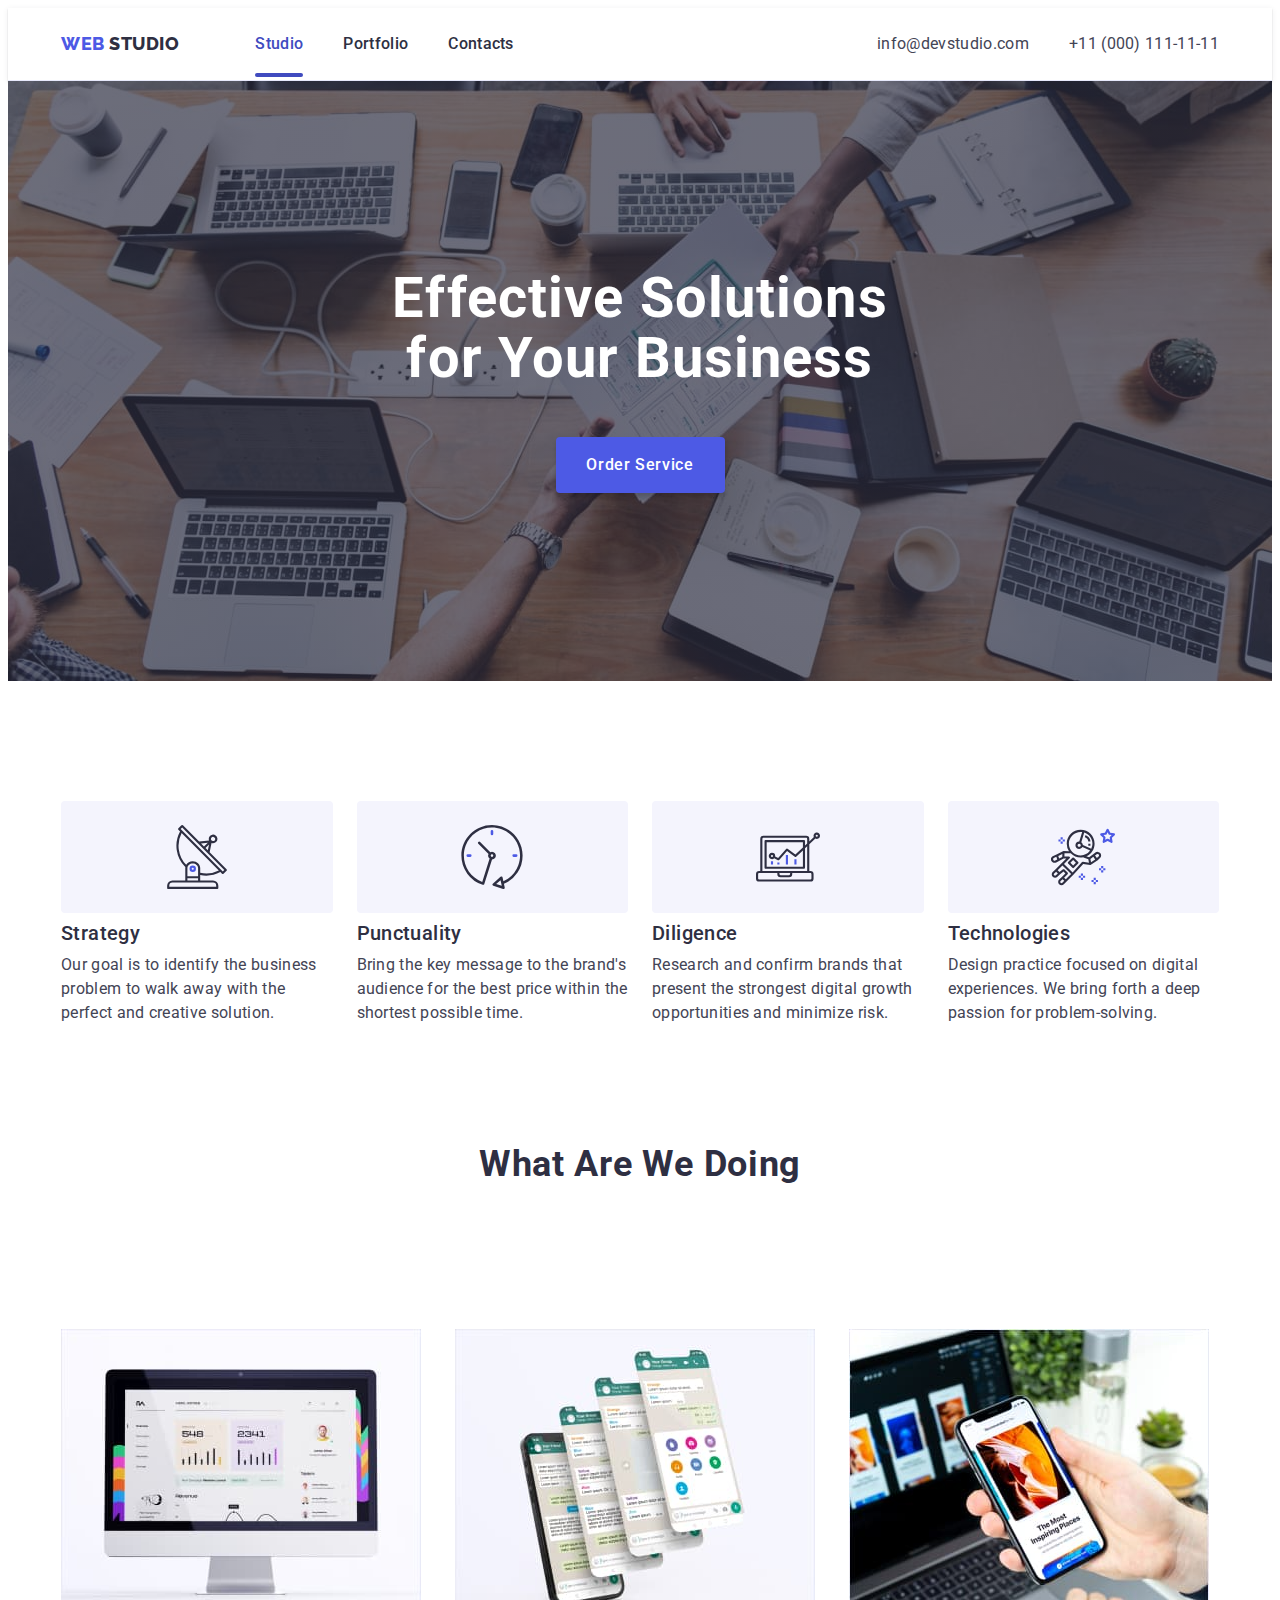
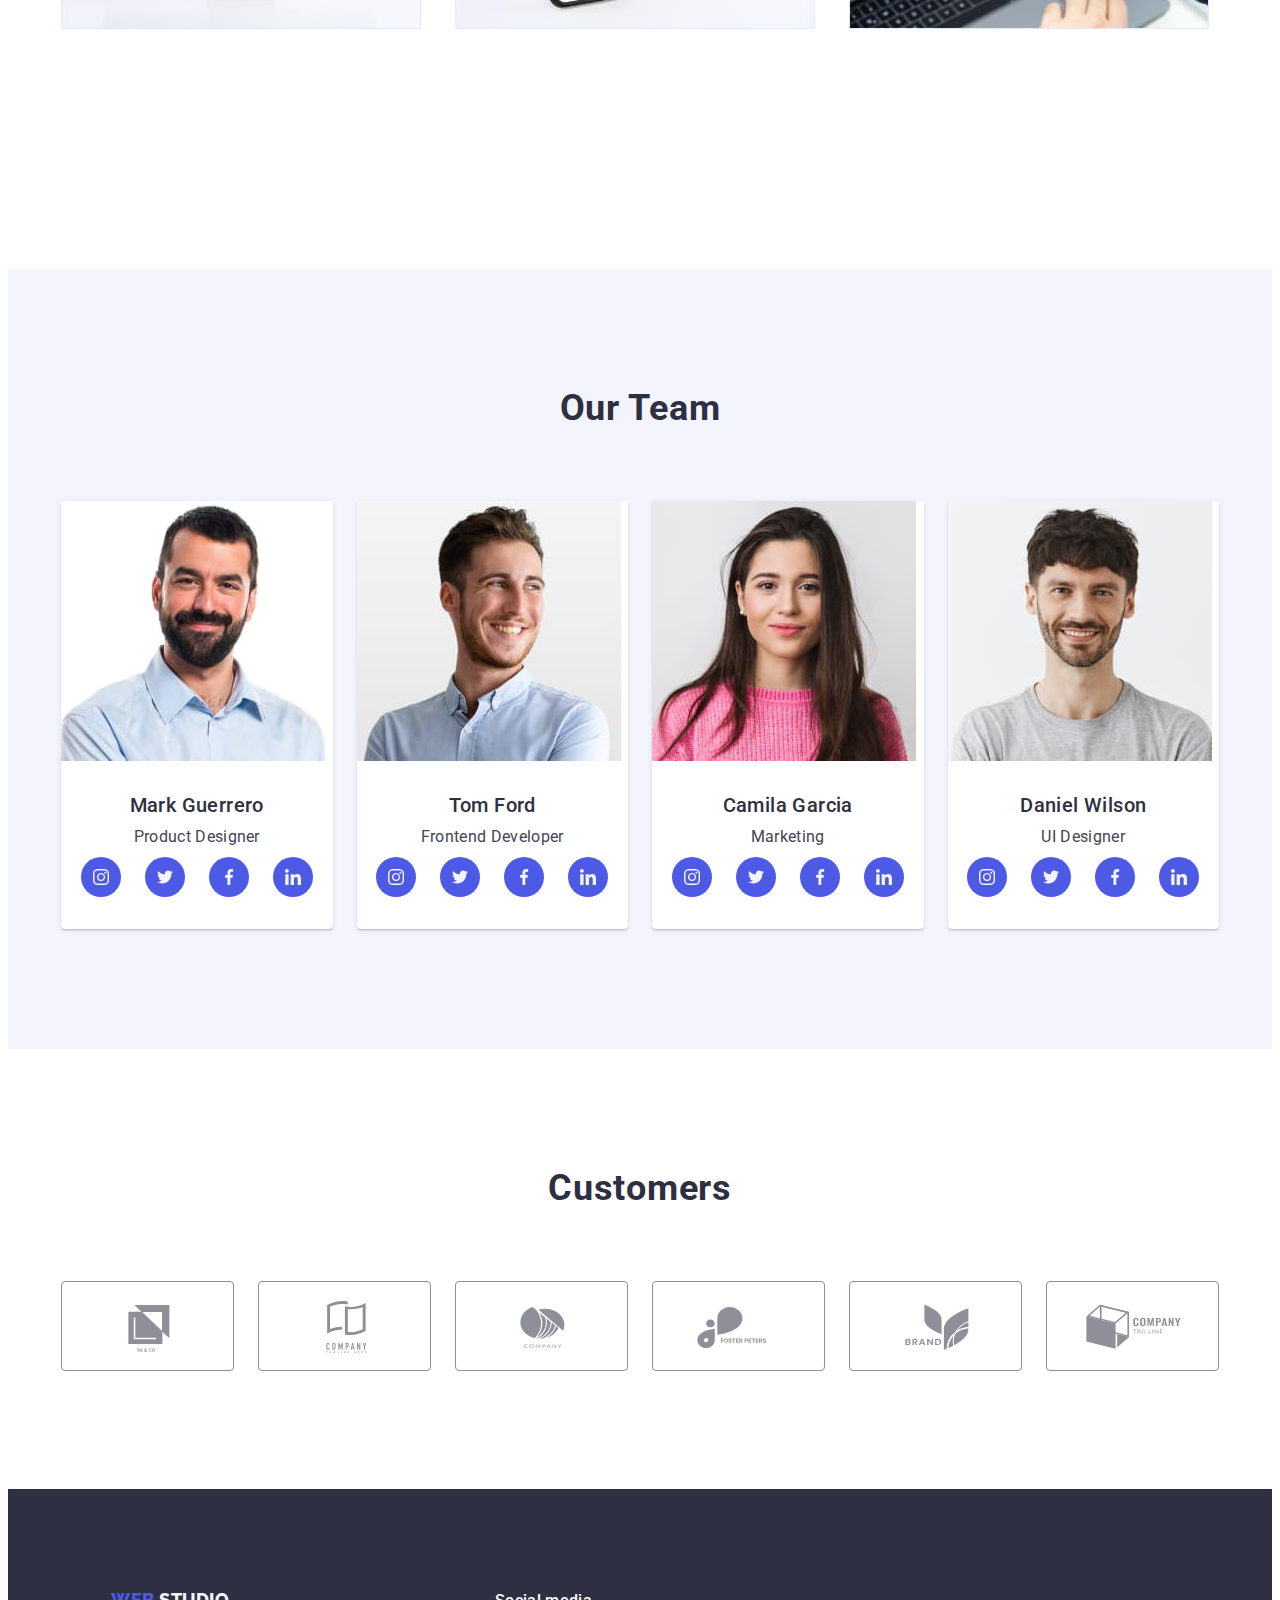
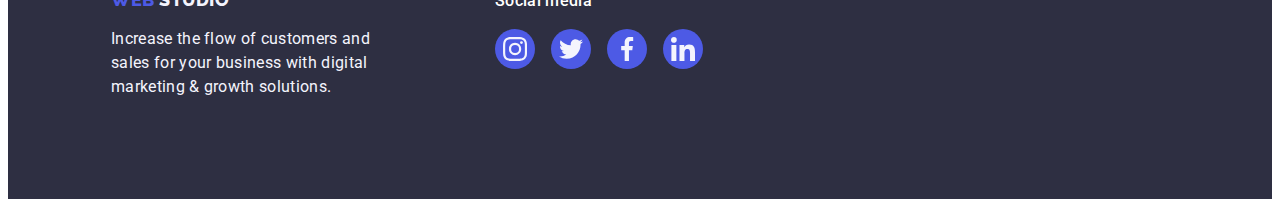
==== index.html @ 8a3ec0bb "Initial commit" ====
<!DOCTYPE html>
<html lang="en">

<head>
  <meta charset="utf-8" />
  <meta name="description" content="Effective Solutions for Your Business" />
  <title>Web Studio</title>
  <link rel="stylesheet" href="https://cdnjs.cloudflare.com/ajax/libs/modern-normalize/2.0.0/modern-normalize.min.css"
    integrity="sha512-4xo8blKMVCiXpTaLzQSLSw3KFOVPWhm/TRtuPVc4WG6kUgjH6J03IBuG7JZPkcWMxJ5huwaBpOpnwYElP/m6wg=="
    crossorigin="anonymous" referrerpolicy="no-referrer" />
  <link rel="stylesheet" href="./css/styles.css">
  <link rel="preconnect" href="https://fonts.googleapis.com">
  <link rel="preconnect" href="https://fonts.gstatic.com" crossorigin>
  <link href="https://fonts.googleapis.com/css2?family=Raleway:wght@800&family=Roboto:wght@400;500;700;900&display=swap"
    rel="stylesheet">
</head>

<body>
  <header class="header">
    <div class="container container-hed">
      <nav class="navigation">
        <a class="navigation-link link focused" href="./index.html"> Web
          <span class="logo">Studio</span>
        </a>
        <ul class="list-nav-filter list container-nav">
          <li class="focused ">
            <a class="navigation-item link list-link focused current" href="./index.html">Studio</a>
          </li>
          <li class="focused">
            <a class="navigation-item link list-link focused" href="./portfolio.html" target="_blank">Portfolio</a>
          </li>
          <li class="focused">
            <a class="navigation-item link list-link focused" href="">Contacts</a>
          </li>
        </ul>
      </nav>
      <address class="address">
        <ul class="list container-nav">
          <li class="address-item">
            <a class="address-info focused link" href="mailto:info@devstudio.com">info@devstudio.com</a>
          </li>
          <li class="address-item">
            <a class="address-info focused link" href="tel:+110001111111">+11 (000) 111-11-11</a>
          </li>
        </ul>
      </address>
    </div>
  </header>
  <main>
    <section class=" section-subject">
      <div class="container container-subject">
        <h1 class="title">Effective Solutions for Your Business</h1>
        <button class="title-button button focused" type="button" data-modal-open>Order Service</button>
      </div>
    </section>
    <section class="section-heading">
      <div class="container">
        <h2 class="visually-hidden">advantages</h2>
        <ul class="list-advantages list">
          <li class="item-advantages">
            <div class="item-advantages-icon">
              <svg class="icon-advantages" width="64" height="64">
                <use href="./images/icons.svg#icon-antenna"></use>
              </svg>
            </div>
            <h3 class="subtitle">Strategy</h3>
            <p class="subtitle-text">
              Our goal is to identify the business problem
              to walk away with the perfect and creative
              solution.
            </p>
          </li>
          <li class="item-advantages">
            <div class="item-advantages-icon">
              <svg class="icon-advantages" width="64" height="64">
                <use href="./images/icons.svg#icon-clock"></use>
              </svg>
            </div>
            <h3 class="subtitle">Punctuality</h3>
            <p class="subtitle-text">
              Bring the key message to the brand's audience
              for the best price within the shortest
              possible time.
            </p>
          </li>
          <li class="item-advantages">
            <div class="item-advantages-icon">
              <svg class="icon-advantages" width="64" height="64">
                <use href="./images/icons.svg#icon-diagram"></use>
              </svg>
            </div>
            <h3 class="subtitle">Diligence</h3>
            <p class="subtitle-text">
              Research and confirm brands that present the
              strongest digital growth opportunities and
              minimize risk.
            </p>
          </li>
          <li class="item-advantages">
            <div class="item-advantages-icon">
              <svg class="icon-advantages" width="64" height="64">
                <use href="./images/icons.svg#icon-astronaut"></use>
              </svg>
            </div>
            <h3 class="subtitle">Technologies</h3>
            <p class="subtitle-text">
              Design practice focused on digital
              experiences. We bring forth a deep passion for
              problem-solving.
            </p>
          </li>
        </ul>
      </div>
    </section>
    <section class="section-headline">
      <div class="container">
        <h2 class="benefits">What are we doing</h2>
        <ul class="benefits-list list">
          <li class="benefits-item">
            <img class="benefits-pic" src="./images/comp.jpg" alt="computer" width="360" height="300" />
          </li>
          <li class="benefits-item">
            <img class="benefits-pic" src="./images/phone.jpg" alt="phone" width="360" height="300" />
          </li>
          <li class="benefits-item">
            <img class="benefits-pic" src="./images/phonevscomp.jpg" alt="phoneandcomputer" width="360" height="300" />
          </li>
        </ul>
      </div>
    </section>
    <section class="section-caption">
      <div class="container container-caption">
        <h2 class="title-team">Our Team</h2>
        <ul class="title-team-list list">
          <li class="title-team-item">
            <img class="pic" src="./images/mark.jpg" alt="mark" width="264" height="260" />
            <div class="employee">
              <h3 class="name">Mark Guerrero</h3>
              <p class="profession">Product Designer</p>
              <ul class="profession-icon list">
                <li class="profession-icon-item">
                  <a class="link-profession" href="https://www.instagram.com/">
                    <svg class="icon" width="16" height="16">
                      <use class="icon-svg" href="./images/icons.svg#icon-instagram"></use>
                    </svg>
                  </a>
                </li>
                <li class="profession-icon-item">
                  <a class="link-profession" href="https://twitter.com/?lang=uk">
                    <svg class="icon" width="16" height="16">
                      <use class="icon-svg" href="./images/icons.svg#icon-twitter"></use>
                    </svg>
                  </a>
                </li>
                <li class="profession-icon-item">
                  <a class="link-profession" href="https://uk-ua.facebook.com/">
                    <svg class="icon" width="16" height="16">
                      <use class="icon-svg" href="./images/icons.svg#icon-facebook"></use>
                    </svg>
                  </a>
                </li>
                <li class="profession-icon-item">
                  <a class="link-profession"
                    href="https://www.linkedin.com/?original_referer=https%3A%2F%2Fwww.google.com%2F">
                    <svg class="icon" width="16" height="16">
                      <use class="icon-svg" href="./images/icons.svg#icon-linkedin"></use>
                    </svg>
                  </a>
                </li>
              </ul>
            </div>
          </li>
          <li class="title-team-item">
            <img class="pic" src="./images/tom.jpg" alt="tom" width="264" height="260" />
            <div class="employee">
              <h3 class="name">Tom Ford</h3>
              <p class="profession">Frontend Developer</p>
              <ul class="profession-icon list">
                <li class="profession-icon-item">
                  <a class="link-profession" href="https://www.instagram.com/">
                    <svg class="icon" width="16" height="16">
                      <use class="icon-svg" href="./images/icons.svg#icon-instagram"></use>
                    </svg>
                  </a>
                </li>
                <li class="profession-icon-item">
                  <a class="link-profession" href="https://twitter.com/?lang=uk">
                    <svg class="icon" width="16" height="16">
                      <use class="icon-svg" href="./images/icons.svg#icon-twitter"></use>
                    </svg>
                  </a>
                </li>
                <li class="profession-icon-item">
                  <a class="link-profession" href="https://uk-ua.facebook.com/">
                    <svg class="icon" width="16" height="16">
                      <use class="icon-svg" href="./images/icons.svg#icon-facebook"></use>
                    </svg>
                  </a>
                </li>
                <li class="profession-icon-item">
                  <a class="link-profession"
                    href="https://www.linkedin.com/?original_referer=https%3A%2F%2Fwww.google.com%2F">
                    <svg class="icon" width="16" height="16">
                      <use class="icon-svg" href="./images/icons.svg#icon-linkedin"></use>
                    </svg>
                  </a>
                </li>
              </ul>
            </div>
          </li>
          <li class="title-team-item">
            <img class="pic" src="./images/camila.jpg" alt="camila" width="264" height="260" />
            <div class="employee">
              <h3 class="name">Camila Garcia</h3>
              <p class="profession">Marketing</p>
              <ul class="profession-icon list">
                <li class="profession-icon-item">
                  <a class="link-profession" href="https://www.instagram.com/">
                    <svg class="icon" width="16" height="16">
                      <use class="icon-svg" href="./images/icons.svg#icon-instagram"></use>
                    </svg>
                  </a>
                </li>
                <li class="profession-icon-item">
                  <a class="link-profession" href="https://twitter.com/?lang=uk">
                    <svg class="icon" width="16" height="16">
                      <use class="icon-svg" href="./images/icons.svg#icon-twitter"></use>
                    </svg>
                  </a>
                </li>
                <li class="profession-icon-item">
                  <a class="link-profession" href="https://uk-ua.facebook.com/">
                    <svg class="icon" width="16" height="16">
                      <use class="icon-svg" href="./images/icons.svg#icon-facebook"></use>
                    </svg>
                  </a>
                </li>
                <li class="profession-icon-item">
                  <a class="link-profession"
                    href="https://www.linkedin.com/?original_referer=https%3A%2F%2Fwww.google.com%2F">
                    <svg class="icon" width="16" height="16">
                      <use class="icon-svg" href="./images/icons.svg#icon-linkedin"></use>
                    </svg>
                  </a>
                </li>
              </ul>
            </div>
          </li>
          <li class="title-team-item">
            <img class="pic" src="./images/daniel.jpg" alt="daniel" width="264" height="260" />
            <div class="employee">
              <h3 class="name">Daniel Wilson</h3>
              <p class="profession">UI Designer</p>
              <ul class="profession-icon list">
                <li class="profession-icon-item">
                  <a class="link-profession" href="https://www.instagram.com/">
                    <svg class="icon" width="16" height="16">
                      <use class="icon-svg" href="./images/icons.svg#icon-instagram"></use>
                    </svg>
                  </a>
                </li>
                <li class="profession-icon-item">
                  <a class="link-profession" href="https://twitter.com/?lang=uk">
                    <svg class="icon" width="16" height="16">
                      <use class="icon-svg" href="./images/icons.svg#icon-twitter"></use>
                    </svg>
                  </a>
                </li>
                <li class="profession-icon-item">
                  <a class="link-profession" href="https://uk-ua.facebook.com/">
                    <svg class="icon" width="16" height="16">
                      <use class="icon-svg" href="./images/icons.svg#icon-facebook"></use>
                    </svg>
                  </a>
                </li>
                <li class="profession-icon-item">
                  <a class="link-profession"
                    href="https://www.linkedin.com/?original_referer=https%3A%2F%2Fwww.google.com%2F">
                    <svg class="icon" width="16" height="16">
                      <use class="icon-svg" href="./images/icons.svg#icon-linkedin"></use>
                    </svg>
                  </a>
                </li>
              </ul>
            </div>
          </li>
        </ul>
      </div>
    </section>
    <section class="section-customers">
      <div class="section-customers-wrapper container">
        <h2 class="title-customers">Customers</h2>
        <ul class="list-customers list">
          <li class="item-list-customers">
            <a class="link-item-customers" href="">
              <svg class="icon-item-list-customers" width="104" height="56">
                <use class="icon-customers" href="./images/icons.svg#icon-logo"></use>
              </svg>
            </a>
          </li>
          <li class="item-list-customers">
            <a class="link-item-customers" href="">
              <svg class="icon-item-list-customers" width="104" height="56">
                <use class="icon-customers" href="./images/icons.svg#icon-logo-company"></use>
              </svg>
            </a>
          </li>
          <li class="item-list-customers">
            <a class="link-item-customers" href="">
              <svg class="icon-item-list-customers" width="104" height="56">
                <use class="icon-customers" href="./images/icons.svg#icon-logo-three"></use>
              </svg>
            </a>
          </li>
          <li class="item-list-customers">
            <a class="link-item-customers" href="">
              <svg class="icon-item-list-customers" width="104" height="56">
                <use class="icon-customers" href="./images/icons.svg#icon-logo-four"></use>
              </svg>
            </a>
          </li>
          <li class="item-list-customers">
            <a class="link-item-customers" href="">
              <svg class="icon-item-list-customers" width="104" height="56">
                <use class="icon-customers" href="./images/icons.svg#icon-logo-five"></use>
              </svg>
            </a>
          </li>
          <li class="item-list-customers">
            <a class="link-item-customers" href="">
              <svg class="icon-item-list-customers" width="104" height="56">
                <use class="icon-customers" href="./images/icons.svg#icon-logo-six"></use>
              </svg>
            </a>
          </li>
        </ul>
      </div>
    </section>
  </main>
  <footer class="footer">
    <div class=" cont-footer">
      <div class="wraper-foter-light">
        <a class="footer-logo focused link" href="./index.html">Web
          <span class="logo-footer">Studio</span>
        </a>
        <p class="footer-text">
          Increase the flow of customers and sales for your
          business with digital marketing & growth solutions.
        </p>
      </div>
      <div class="wraper-foter-centr">
        <p class="title-socmed">Social media</p>
        <ul class="list-socmed list">
          <li class="item-socmed">
            <a class="item-socmed-link" href="https://www.instagram.com/">
              <svg class="wrap-icon-socmed" width="24" height="24">
                <use class="icon-socmed" href="./images/icons.svg#icon-instagram"></use>
              </svg>
            </a>
          </li>
          <li class="item-socmed">
            <a class="item-socmed-link" href="https://twitter.com/?lang=uk">
              <svg class="wrap-icon-socmed" width="24" height="24">
                <use class="icon-socmed" href="./images/icons.svg#icon-twitter"></use>
              </svg>
            </a>
          </li>
          <li class="item-socmed">
            <a class="item-socmed-link" href="https://uk-ua.facebook.com/">
              <svg class="wrap-icon-socmed" width="24" height="24">
                <use class="icon-socmed" href="./images/icons.svg#icon-facebook"></use>
              </svg>
            </a>
          </li>
          <li class="item-socmed">
            <a class="item-socmed-link"
              href="https://www.linkedin.com/?original_referer=https%3A%2F%2Fwww.google.com%2F">
              <svg class="wrap-icon-socmed" width="24" height="24">
                <use class="icon-socmed" href="./images/icons.svg#icon-linkedin"></use>
              </svg>
            </a>
          </li>
        </ul>
      </div>
    </div>
  </footer>
  <div class="backdrop is-hidden" data-modal>
    <div class="modal-window">
      <button class="modal-close-button" type="button" data-modal-close>
        <svg class="close-button" width="8" height="8">
          <use href="./images/icons.svg#icon-close-black"></use>
        </svg>
      </button>
    </div>
  </div>
  <script src="./js/modal.js"></script>
</body>

</html>
---- css/styles.css ----
:root {
  --brand-color: #4d5ae5;
  --shadows-color: #2e2f42;
  --background: #ffffff;
  --cloud: #f4f4fd;
  --background-footer: #2e2f42;
  --color-accent: #e7e9fc;
  --subtle-text: #8e8f99;
  --dair: #fcfcfc;
  --ocean: #404bbf;
}

body {
  font-family: 'Roboto', sans-serif;
  color: #434455;
  background-color: var(--background);
  line-height: 1.5;
}

h1,
h2,
h3,
h4,
h5,
h6,
p {
  margin-top: 0;
  margin-bottom: 0;
}

section {
  width: 100%;
}

ul {
  margin-top: 0;
  margin-bottom: 0;
  padding-left: 0;
}

.container {
  max-width: 1158px;
  margin: 0 auto;
  padding-left: 15px;
  padding-right: 15px;
}

.header {
  width: 100%;
  border-bottom: 1px solid var(--color-accent);
  background: var(--background);
  box-shadow: 0px 1px 6px 0px rgba(46, 47, 66, 0.08),
    0px 1px 1px 0px rgba(46, 47, 66, 0.16),
    0px 2px 1px 0px rgba(46, 47, 66, 0.08);
}

.container-nav {
  display: flex;
  gap: 40px;
  align-items: center;
}

.container-hed {
  display: flex;
}

img {
  display: block;
  max-width: 100%;
  height: auto;
}

.list {
  list-style: none;
}

.link {
  text-decoration: none;
}

.visually-hidden {
  position: absolute;
  width: 1px;
  height: 1px;
  margin: -1px;
  border: 0;
  padding: 0;
  white-space: nowrap;
  clip-path: inset(100%);
  clip: rect(0 0 0 0);
  overflow: hidden;
}

.navigation-link {
  color: var(--brand-color);
  font-family: 'Raleway', sans-serif;
  font-size: 18px;
  font-weight: 800;
  line-height: 1.17;
  letter-spacing: 0.03em;
  text-transform: uppercase;
  margin-left: auto;
  margin-right: 76px;
}

.navigation-item {
  padding: 24px 0;
  transition: color 250ms cubic-bezier(0.4, 0, 0.2, 1);
}

.logo {
  color: var(--shadows-color);
  font-family: 'Raleway', sans-serif;
  font-size: 18px;
  font-weight: 800;
  line-height: 1.16;
  letter-spacing: 0.03em;
  text-transform: uppercase;
}

.current {
  position: relative;
}

.current::after {
  position: absolute;
  display: block;
  content: '';
  width: 100%;
  height: 4px;
  border-radius: 2px;
  background-color: #404bbf;
  top: 100%;
  transform: translateY(-100%);
  left: 0;
  bottom: -1px;
}

.list-link {
  font-weight: 500;
  font-size: 16px;
  line-height: 1.5;
  letter-spacing: 0.02em;
  color: var(--background-footer);
}

.current {
  color: #404bbf;
}

.focused:hover,
.focused:focus {
  color: #404bbf;
}

.address {
  font-style: normal;
  display: inline;
  margin-left: auto;
}

.address-item {
  padding-top: 24px;
  padding-bottom: 24px;
}

.navigation {
  display: flex;
  align-items: center;
}

.address-info {
  line-height: 1.5;
  letter-spacing: 0.02em;
  color: currentColor;
  padding: 24px 0;
  transition: color 250ms cubic-bezier(0.4, 0, 0.2, 1);
}

.list-advantages {
  display: flex;
  gap: 24px;
}

.section-heading {
  padding-top: 120px;
  padding-bottom: 120px;
}

.item-advantages {
  display: flex;
  flex-direction: column;
  flex-basis: calc((100% - 48px) / 3);
}

.item-advantages-icon {
  display: flex;
  justify-content: center;
  margin-bottom: 8px;
  align-items: center;
  height: 112px;
  background-color: #f4f4fd;
  border-radius: 4px;
}

.logo-footer {
  color: #f4f4fd;
}

.section-subject {
  margin: auto;
  background-color: var(--background-footer);
  background-image: linear-gradient(
      rgba(46, 47, 66, 0.7),
      rgba(46, 47, 66, 0.7)
    ),
    url(../images/bacgraund.jpg);
  background-repeat: no-repeat;
  background-position: center;
  max-width: 1440px;
  background-size: cover;
}

.container-subject {
  display: flex;
  flex-direction: column;
  align-items: center;
  justify-content: center;
  gap: 48px;
  max-width: 1440px;
  height: 600px;
  margin: 0 auto;
}

.title {
  color: var(--background);
  text-align: center;
  font-size: 56px;
  line-height: 1.07;
  letter-spacing: 0.02em;
  max-width: 496px;
}

.title-button {
  font-family: 'Roboto', sans-serif;
  color: var(--background);
  font-weight: 500;
  letter-spacing: 0.04em;
  background-color: var(--brand-color);
  font-size: 16px;
  line-height: 1.5;
  letter-spacing: 0.04em;
  padding: 16px 23px;
  border-radius: 4px;
  min-width: 169px;
  border: none;
  height: 56px;
  box-shadow: 0px 4px 4px 0px rgba(0, 0, 0, 0.15);
  transition: background-color 250ms cubic-bezier(0.4, 0, 0.2, 1);
}

.title-button:hover,
.title-button:focus {
  background-color: #404bbf;
  color: var(--background);
}

.filter-button {
  font-family: 'Roboto', sans-serif;
  font-weight: 500;
  font-size: 16px;
  line-height: 1.5;
  letter-spacing: 0.04em;
  color: var(--brand-color);
  background-color: var(--cloud);
  padding: 12px 24px;
  border: 1px solid var(--color-accent);
  border-radius: 4px;
  transition: color 250ms cubic-bezier(0.4, 0, 0.2, 1),
    background-color 250ms cubic-bezier(0.4, 0, 0.2, 1),
    border-color 250ms cubic-bezier(0.4, 0, 0.2, 1),
    box-shadow 250ms cubic-bezier(0.4, 0, 0.2, 1);
}

.filter-button:hover,
.filter-button:focus {
  color: #ffffff;
  background-color: #404bbf;
  border: 1px solid transparent;
  box-shadow: 0px 2px 2px 0px rgba(0, 0, 0, 0.12),
    0px 2px 1px 0px rgba(0, 0, 0, 0.08), 0px 3px 1px 0px rgba(0, 0, 0, 0.1);
}

.button {
  cursor: pointer;
}

.subtitle {
  color: var(--background-footer);
  font-size: 20px;
  font-weight: 500;
  line-height: 1.2;
  letter-spacing: 0.02em;
  margin-bottom: 8px;
}

.subtitle-text {
  line-height: 1.5;
  letter-spacing: 0.02em;
}

.section-headline {
  padding-bottom: 120px;
}

.benefits-list {
  padding-top: 72px;
  padding-bottom: 120px;
  display: flex;
  justify-content: center;
  gap: 24px;
}

.benefits-item {
  width: calc((100% - 48px) / 3);
}

.section-caption {
  background-color: #f4f4fd;
  padding-top: 120px;
  padding-bottom: 120px;
}

.benefits {
  color: var(--background-footer);
  text-align: center;
  font-size: 36px;
  line-height: 1.11;
  letter-spacing: 0.02em;
  text-transform: capitalize;
  margin-bottom: 72px;
}

.title-team {
  color: var(--background-footer);
  text-align: center;
  font-size: 36px;
  line-height: 1.11;
  letter-spacing: 0.02em;
  text-transform: capitalize;
  margin-bottom: 72px;
}

.employee {
  padding: 32px 0;
}

.title-team-list {
  display: flex;
  justify-content: center;
  gap: 24px;
  width: auto;
}

.title-team-list .title-team-item:hover .link-profession {
  background-color: #404bbf;
}

.link-profession:focus {
  background-color: #404bbf;
}

.title-team-item {
  background-color: #ffffff;
  box-shadow: 0px 2px 1px 0px rgba(46, 47, 66, 0.08),
    0px 1px 1px 0px rgba(46, 47, 66, 0.16),
    0px 1px 6px 0px rgba(46, 47, 66, 0.08);
  border-radius: 0px 0px 4px 4px;
  width: calc((100% - 48px) / 3);
}

.name {
  color: var(--background-footer);
  font-size: 20px;
  font-weight: 500;
  line-height: 1.2;
  letter-spacing: 0.02em;
  margin-bottom: 8px;
  text-align: center;
}
.profession {
  line-height: 1.5;
  letter-spacing: 0.02em;
  text-align: center;
  margin-bottom: 8px;
}

.profession-icon {
  display: flex;
  justify-content: center;
  gap: 24px;
}

.link-profession {
  display: flex;
  justify-content: center;
  align-items: center;
  border-radius: 50%;
  background-color: var(--brand-color);
  width: 40px;
  height: 40px;
  transition-property: background-color;
  transition-duration: 250ms;
  transition-timing-function: cubic-bezier(0.4, 0, 0.2, 1);
}

.icon {
  fill: var(--cloud);
}

.subtitle-upper {
  font-size: 20px;
  font-weight: 500;
  line-height: 1.2;
  letter-spacing: 0.02em;
  color: #2e2f42;
  padding-top: 32px;
  margin-bottom: 8px;
}

.mark {
  line-height: 1.5;
}

.mark-text {
  letter-spacing: 0.02em;
}

.text-upper {
  letter-spacing: 0.02em;
}

.section-customers {
  background-color: #ffffff;
  padding-bottom: 120px;
  padding-top: 120px;
}

.title-customers {
  color: var(--background-footer);
  text-align: center;
  font-size: 36px;
  line-height: 1.11;
  letter-spacing: 0.02em;
  text-transform: capitalize;
  margin-bottom: 72px;
}

.list-customers {
  display: flex;
  justify-content: center;
  gap: 24px;
}

.item-list-customers {
  flex-shrink: 0;
  border-radius: 4px;
  /* border: 1px solid var(--lightslate, #8e8f99); */
  display: flex;
  align-content: center;
  justify-content: center;
  flex-basis: calc((100% - 120px) / 6);
  width: 168px;
  height: 88px;
}

.link-item-customers {
  border: 1px solid #8e8f99;
  border-radius: 4px;
  display: flex;
  align-items: center;
  justify-content: center;
  color: var(--subtle-text);
  width: 100%;
  height: 100%;
  transition: border-color 250ms cubic-bezier(0.4, 0, 0.2, 1),
    color 250ms cubic-bezier(0.4, 0, 0.2, 1);
}

.link-item-customers:hover {
  border-color: #404bbf;
  color: #404bbf;
}

.link-item-customers:focus {
  border-color: #404bbf;
  color: #404bbf;
}

.item-list-customers:hover .icon-customers,
.item-list-customers:focus .icon-customers {
  fill: #404bbf;
}

.icon-item-list-customers {
  fill: currentColor;
}

.icon-customers {
  fill: #8e8f99;
  transition-property: fill;
  transition-duration: 250ms;
  transition-timing-function: cubic-bezier(0.4, 0, 0.2, 1);
}

.footer {
  background-color: var(--background-footer);
  padding: 100px 0;
  display: flex;
  max-height: 312px;
}

.footer-logo {
  color: var(--brand-color);
  font-family: 'Raleway', sans-serif;
  font-size: 18px;
  font-style: normal;
  font-weight: 800;
  line-height: 1.17;
  letter-spacing: 0.03em;
  text-transform: uppercase;
  display: inline-block;
  padding-top: 0;
  padding-bottom: 17px;
}

.footer-text {
  color: var(--cloud);
  letter-spacing: 0.02em;
  line-height: 1.5;
  width: 264px;
  height: 72px;
}

.cont-footer {
  width: 1158px;
  padding-left: 100px;
  margin: auto;
  display: flex;
  align-items: baseline;
}

.wraper-foter-light {
  margin-right: 120px;
}

.cont-footer-list {
  display: flex;
  gap: 120px;
  align-items: flex-start;
}

.title-socmed {
  color: var(--background);
  font-weight: 500;
  font-size: 16px;
  line-height: 1.5;
  letter-spacing: 0.02em;
  margin-bottom: 16px;
}

.item-socmed-link {
  background-color: var(--brand-color);
  width: 100%;
  height: 100%;
  border-radius: 50%;
  display: flex;
  justify-content: center;
  align-items: center;
  transition: background-color 250ms cubic-bezier(0.4, 0, 0.2, 1);
}

.item-socmed-link:hover {
  background-color: #31d0aa;
}

.item-socmed-link:focus {
  background-color: #31d0aa;
}

.wrap-icon-socmed {
  fill: var(--cloud);
}

.list-socmed {
  display: flex;
  gap: 16px;
}

.item-socmed {
  width: 40px;
  height: 40px;
}

.section-filter-list {
  display: flex;
  padding-top: 96px;
  justify-content: center;
  gap: 24px;
  margin-bottom: 72px;
}

.section-filter-item {
  padding: 12px 24px;
}

.list-filter {
  display: flex;
  flex-wrap: wrap;
  padding-top: 96px;
  column-gap: 24px;
  row-gap: 48px;
  padding-bottom: 120px;
  margin-bottom: 0;
}

.upper-item {
  width: calc((100% - 48px) / 3);
  transition-property: box-shadow;
  transition-duration: 250ms;
  transition-timing-function: cubic-bezier(0.4, 0, 0.2, 1);
}

.link-upper {
  color: #434455;
  display: block;
  transition: box-shadow 250ms cubic-bezier(0.4, 0, 0.2, 1);
}

.wraper-upper-imges {
  position: relative;
  overflow: hidden;
}

.link-upper-text {
  position: absolute;
  top: 0;
  font-size: 16px;
  line-height: 1.5;
  letter-spacing: 0.02em;
  color: var(--cloud);
  padding: 40px 32px;
  width: 100%;
  height: 100%;
  transform: translateY(100%);
  background-color: var(--brand-color);
  transition: transform 250ms cubic-bezier(0.4, 0, 0.2, 1);
}

.link-upper:hover .link-upper-text {
  transform: translateY(0);
}

.link-upper:focus .link-upper-text {
  transform: translateY(0);
}

.link-upper:hover {
  box-shadow: 0px 1px 6px rgba(46, 47, 66, 0.08),
    0px 1px 1px rgba(46, 47, 66, 0.16), 0px 2px 1px rgba(46, 47, 66, 0.08);
}

.link-upper:focus {
  box-shadow: 0px 1px 6px rgba(46, 47, 66, 0.08),
    0px 1px 1px rgba(46, 47, 66, 0.16), 0px 2px 1px rgba(46, 47, 66, 0.08);
}

.product-filt {
  padding: 32px 16px;
  border: 1px solid var(--color-accent);
  border-top: none;
}

.section-filter {
  padding-top: 96px;
  padding-bottom: 120px;
}

.backdrop {
  position: fixed;
  width: 100%;
  height: 100%;
  background-color: rgba(46, 47, 66, 0.4);
  top: 0;
  transition: opacity 250ms cubic-bezier(0.4, 0, 0.2, 1),
    visibility 250ms cubic-bezier(0.4, 0, 0.2, 1);
}

.modal-window {
  position: absolute;
  top: 50%;
  left: 50%;
  transform: translate(-50%, -50%) scale(1);
  width: 408px;
  min-height: 584px;
  border-radius: 4px;
  background-color: var(--dair);
  box-shadow: 0px 2px 1px 0px rgba(0, 0, 0, 0.2),
    0px 1px 3px 0px rgba(0, 0, 0, 0.12), 0px 1px 1px 0px rgba(0, 0, 0, 0.14);
  transition: transform 250ms cubic-bezier(0.4, 0, 0.2, 1);
}

.close-button {
  fill: var(--background-footer);
  transition: fill 250ms cubic-bezier(0.4, 0, 0.2, 1);
}

.modal-close-button {
  display: flex;
  fill: var(--cloud);
  background-color: var(--color-accent);
  width: 24px;
  height: 24px;
  border-radius: 50%;
  align-items: center;
  justify-content: center;
  position: absolute;
  top: 24px;
  right: 24px;
  transition: transform 250ms;
  border: 1px solid rgba(0, 0, 0, 0.1);
  padding: 0;
  cursor: pointer;
  transition: background-color 250ms cubic-bezier(0.4, 0, 0.2, 1),
    border 250ms cubic-bezier(0.4, 0, 0.2, 1);
}

.modal-close-button:hover {
  background-color: var(--ocean);
  border: none;
}

.modal-close-button:focus {
  background-color: var(--ocean);
  border: none;
}

.is-hidden {
  opacity: 0;
  visibility: hidden;
  pointer-events: none;
}

.backdrop.is-hidden .modal {
  transform: translate(-50%, -50%) scale(0);
}

.modal-close-button:hover .close-button {
  fill: #ffffff;
}

.modal-close-button:focus .close-button {
  fill: #ffffff;
}
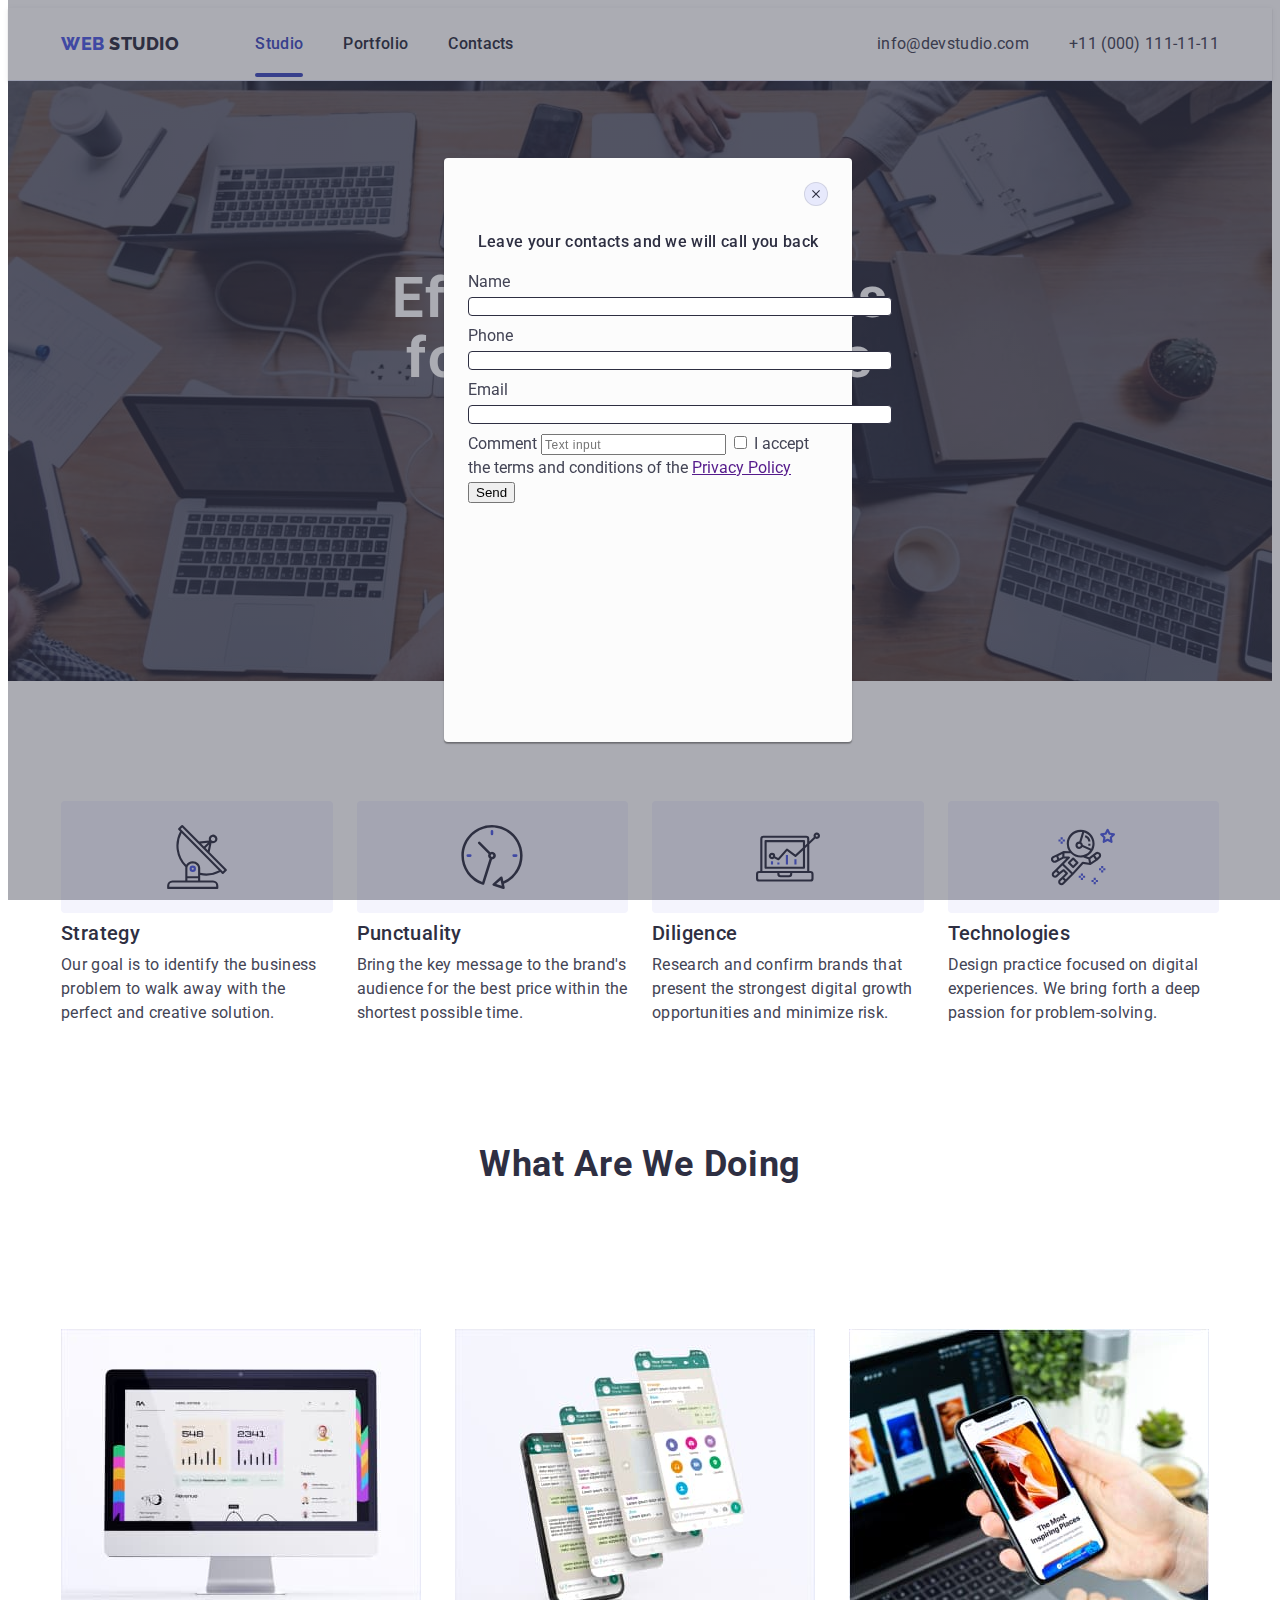
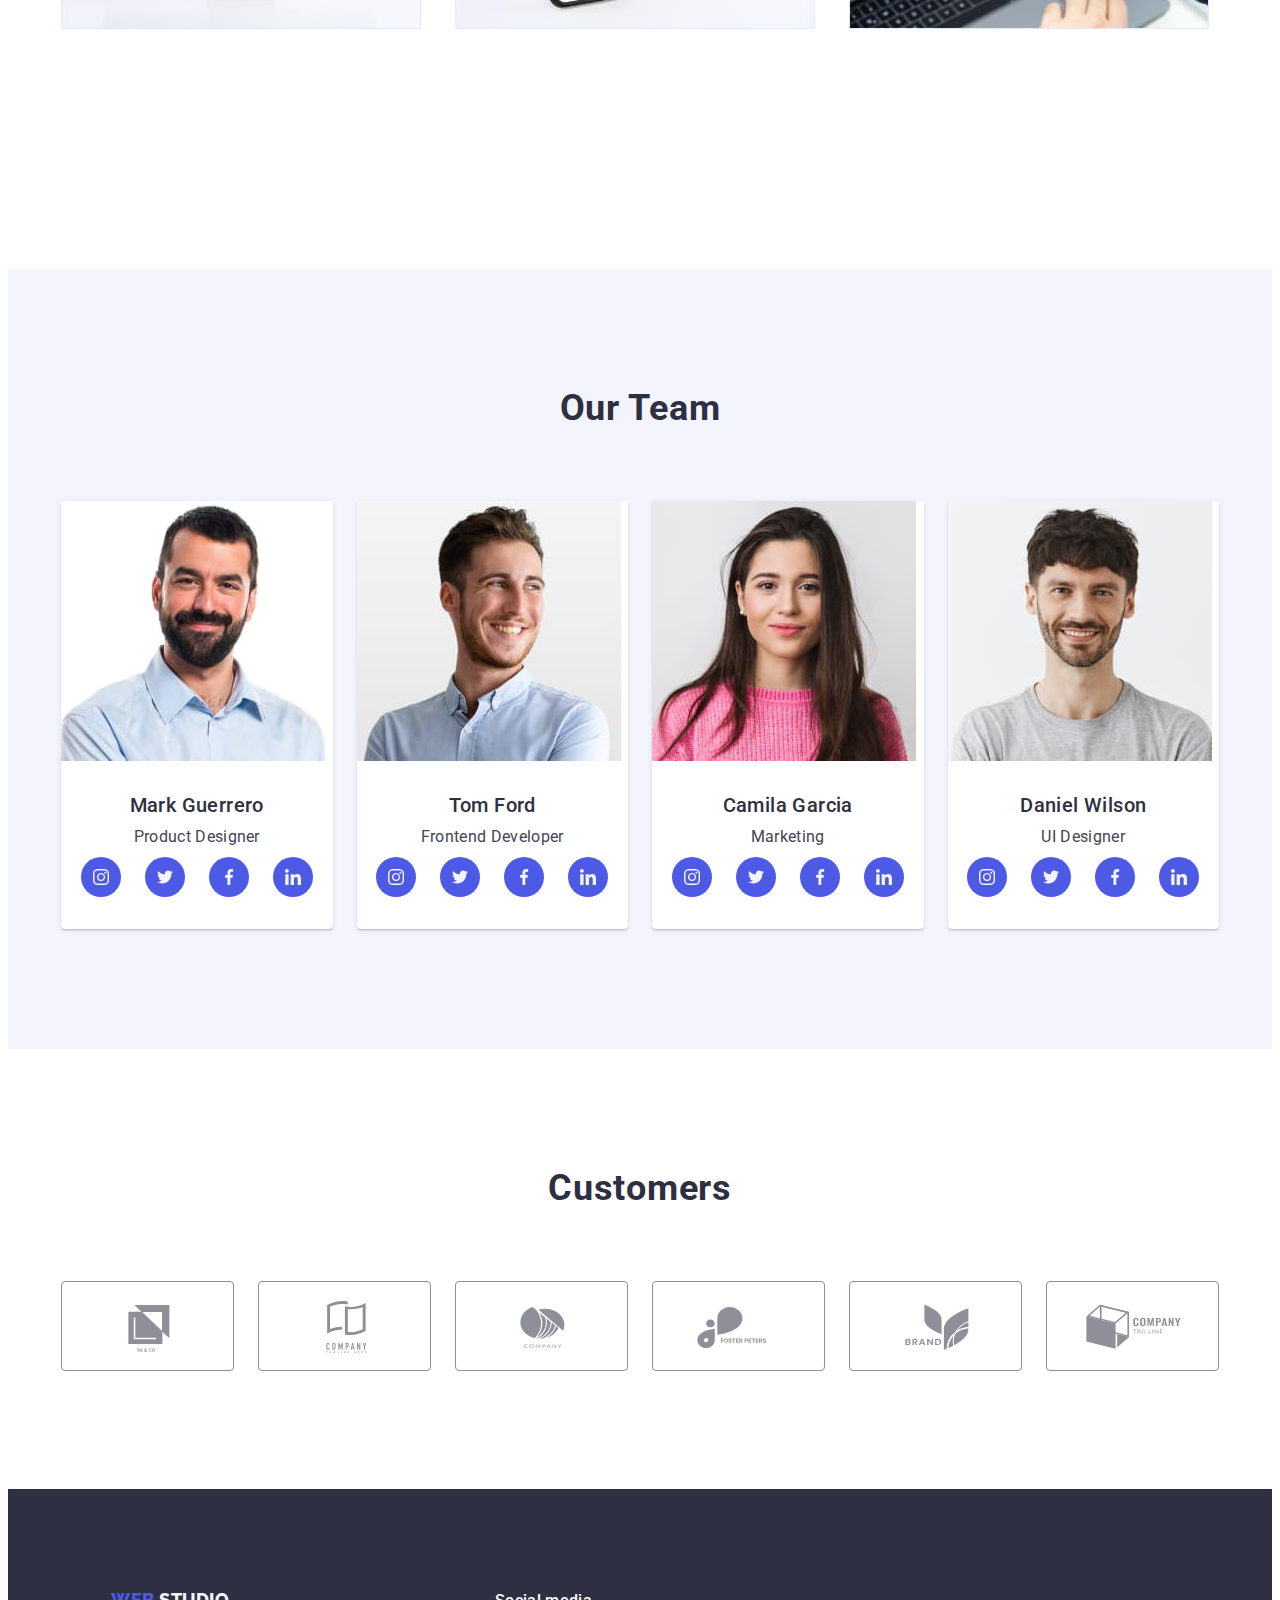
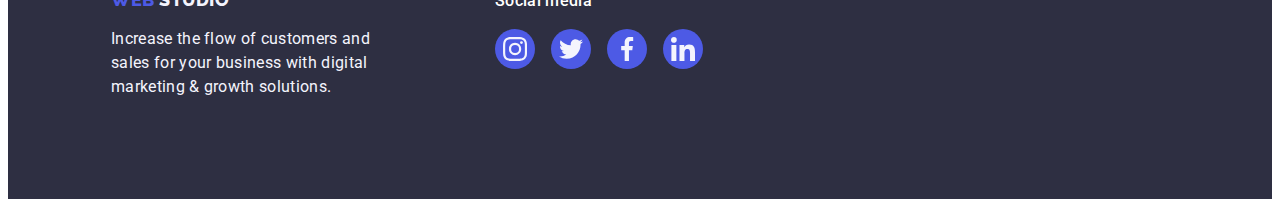
==== commit c25291d1: "form" ====
--- a/index.html
+++ b/index.html
@@ -384,13 +384,39 @@
       </div>
     </div>
   </footer>
-  <div class="backdrop is-hidden" data-modal>
+  <!-- is-hidden -->
+  <div class="backdrop " data-modal>
     <div class="modal-window">
       <button class="modal-close-button" type="button" data-modal-close>
         <svg class="close-button" width="8" height="8">
           <use href="./images/icons.svg#icon-close-black"></use>
         </svg>
       </button>
+      <form class="form-modal">
+        <p class="form-tytle">Leave your contacts and we will call you back</p>
+        <label class="label-form">
+          Name
+          <input class="input-modal" type="text" name="name" />
+        </label>
+        <label class="label-form">
+          Phone
+          <input class="input-modal" type="tel" name="phone" />
+        </label>
+        <label class="label-form">
+          Email
+          <input class="input-modal" type="email" name="email" />
+        </label>
+        <label class="label-form">
+          Comment
+          <input class="coments-form" type="text" name="coments" placeholder="Text input" />
+        </label>
+        <label class="">
+          <input type="checkbox" />
+          I accept the terms and conditions of the
+          <a href="">Privacy Policy</a>
+        </label>
+        <button type="submit">Send</button>
+      </form>
     </div>
   </div>
   <script src="./js/modal.js"></script>
--- a/css/styles.css
+++ b/css/styles.css
@@ -762,3 +762,37 @@
 .modal-close-button:focus .close-button {
   fill: #ffffff;
 }
+
+.form-modal {
+  padding: 72px 24px 24px 24px;
+}
+
+.form-tytle {
+  color: var(--background-footer);
+  text-align: center;
+  font-weight: 500;
+  letter-spacing: 0.32px;
+  margin-bottom: 16px;
+}
+
+.input-modal {
+  width: 100%;
+  height: 40%;
+  border-radius: 4px;
+  border: 1px solid var(--background-footer);
+  margin-bottom: 8px;
+  padding-left: 38px;
+  padding-right: 24px;
+}
+/* .label-form {
+  display: flex;
+  flex-direction: column;
+  margin-bottom: 8px;
+} */
+
+.coments-form::placeholder {
+  color: rgba46, 47, 66, 0.4;
+  font-size: 12px;
+  line-height: 1.16;
+  letter-spacing: 0.04em;
+}
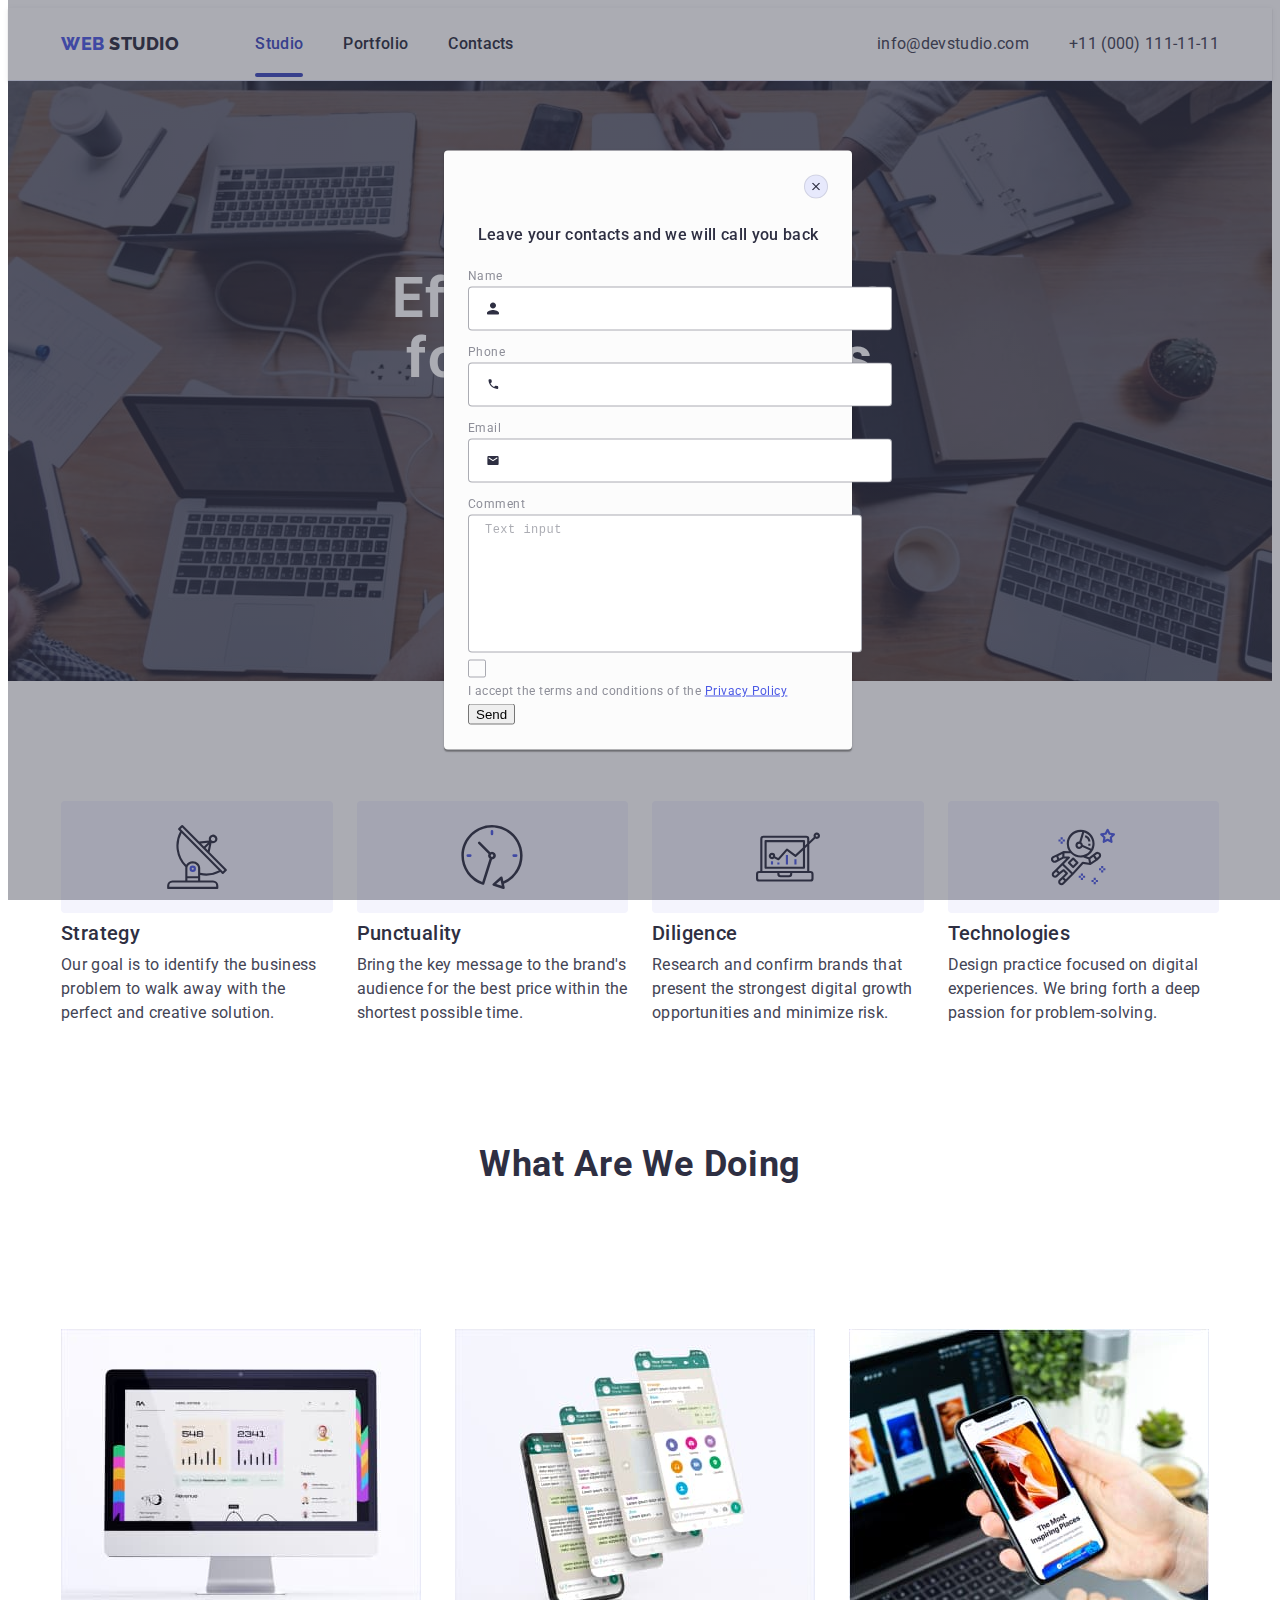
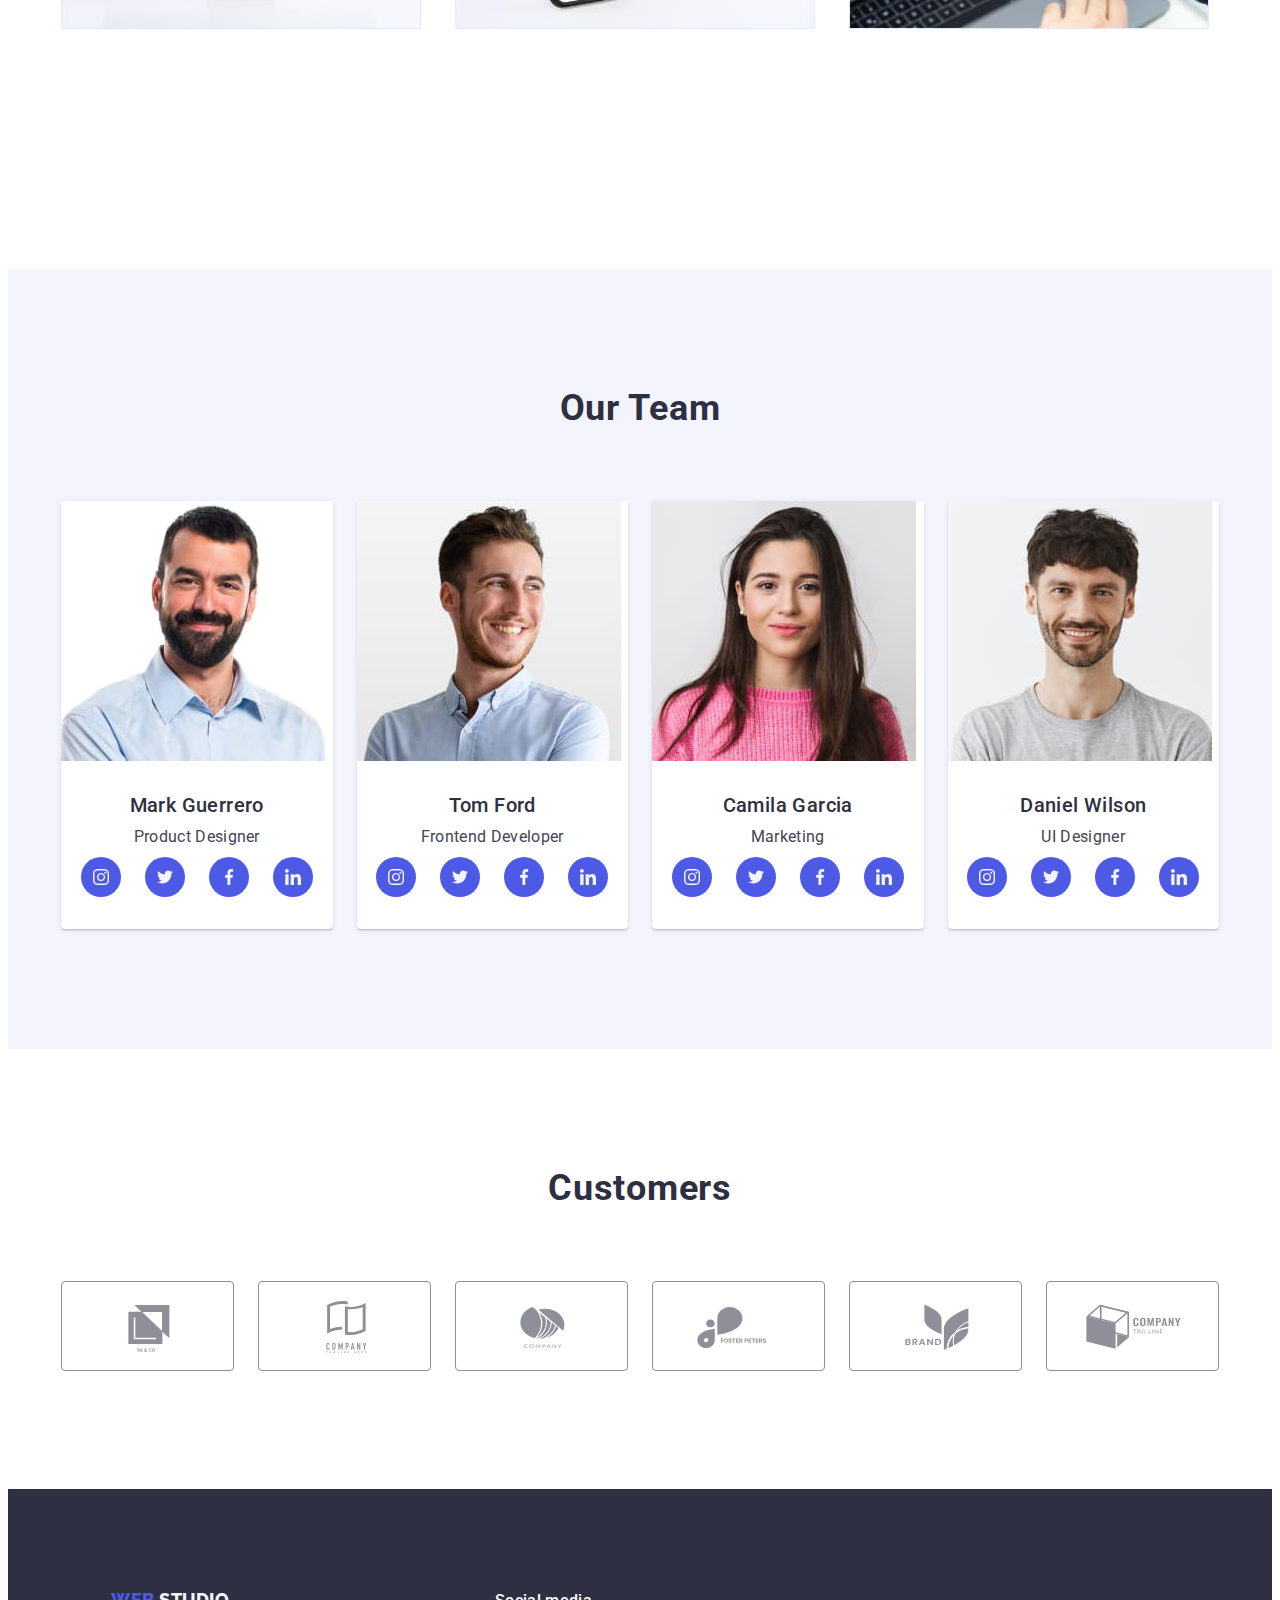
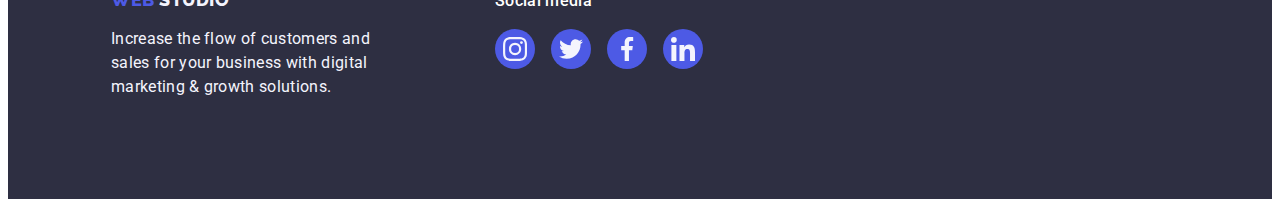
==== commit b77a7923: "Gren" ====
--- a/index.html
+++ b/index.html
@@ -394,27 +394,59 @@
       </button>
       <form class="form-modal">
         <p class="form-tytle">Leave your contacts and we will call you back</p>
-        <label class="label-form">
-          Name
-          <input class="input-modal" type="text" name="name" />
-        </label>
-        <label class="label-form">
-          Phone
-          <input class="input-modal" type="tel" name="phone" />
-        </label>
-        <label class="label-form">
-          Email
-          <input class="input-modal" type="email" name="email" />
-        </label>
-        <label class="label-form">
+        <div class="wrap-term">
+          <label class="label-form" for="name">
+            Name</label>
+          <div class="wrap-icon-form">
+            <input class="input-modal" type="text" name="name" id="name" />
+            <svg class="icon-modal" width="18" height="18">
+              <use href="./images/icons.svg#icon-name-logo" />
+            </svg>
+          </div>
+        </div>
+        <div class="wrap-term">
+          <label class="label-form" for="phone">
+            Phone</label>
+          <div class="wrap-icon-form">
+            <input class="input-modal" type="tel" name="phone" id="phone" />
+            <svg class="icon-modal" width="18" height="18">
+              <use href="./images/icons.svg#icon-phone-logo" />
+            </svg>
+          </div>
+        </div>
+        <div class="wrap-term">
+          <label class="label-form" for="email">
+            Email</label>
+          <div class="wrap-icon-form">
+            <input class="input-modal" type="email" name="email" id="email" />
+            <svg class="icon-modal" width="18" height="18">
+              <use href="./images/icons.svg#icon-email-logo" />
+            </svg>
+          </div>
+        </div>
+        <div class="wrap-field">
+          <label class="label-field" for="user-text">Comment</label>
+          <textarea class="text-user" name="user-text" id="user-text" placeholder="Text input"></textarea>
+        </div>
+        <div class="wrap-field">
+          <input class="label-field-inp visually-hidden" type="checkbox" id="user-text-sel" name="policy" value="tre">
+          <label class="label-field-sel" for="user-text-sel">
+            <span class="chek">
+              <svg class="chek-icon" width="10" height="8">
+                <use href="./images/icons.svg#icon-Vector" />
+              </svg>
+            </span>I accept the terms and conditions of the
+            <a class="link-policy" href="">Privacy Policy</a>
+          </label>
+        </div>
+        <!-- <label class="">
           Comment
           <input class="coments-form" type="text" name="coments" placeholder="Text input" />
         </label>
         <label class="">
           <input type="checkbox" />
-          I accept the terms and conditions of the
-          <a href="">Privacy Policy</a>
-        </label>
+          
+        </label> -->
         <button type="submit">Send</button>
       </form>
     </div>
--- a/css/styles.css
+++ b/css/styles.css
@@ -775,24 +775,127 @@
   margin-bottom: 16px;
 }
 
+.wrap-term {
+  margin-bottom: 8px;
+}
+
+.label-form {
+  margin-bottom: 4px;
+  color: var(--subtle-text);
+  font-size: 12px;
+  letter-spacing: 0.04em;
+}
+
+.wrap-icon-form {
+  position: relative;
+}
+
 .input-modal {
   width: 100%;
-  height: 40%;
+  height: 40px;
   border-radius: 4px;
-  border: 1px solid var(--background-footer);
-  margin-bottom: 8px;
+  border: 1px solid rgba(46, 47, 66, 0.4);
   padding-left: 38px;
   padding-right: 24px;
-}
-/* .label-form {
-  display: flex;
-  flex-direction: column;
-  margin-bottom: 8px;
-} */
-
-.coments-form::placeholder {
-  color: rgba46, 47, 66, 0.4;
+  outline: transparent;
+  transition: border 250ms cubic-bezier(0.4, 0, 0.2, 1);
+}
+
+.input-modal:hover {
+  border-color: var(--brand-color);
+}
+
+.input-modal:focus {
+  border-color: var(--brand-color);
+}
+
+.icon-modal {
+  position: absolute;
+  left: 16px;
+  top: 50%;
+  transform: translateY(-50%);
+  fill: var(--background-footer);
+  transition: fill 250ms cubic-bezier(0.4, 0, 0.2, 1);
+}
+
+.input-modal:hover + .icon-modal {
+  fill: var(--brand-color);
+}
+
+.input-modal:focus + .icon-modal {
+  fill: var(--brand-color);
+}
+
+.label-field {
+  color: var(--subtle-text);
   font-size: 12px;
   line-height: 1.16;
   letter-spacing: 0.04em;
 }
+
+.text-user {
+  width: 100%;
+  height: 120px;
+  border-radius: 4px;
+  border: 1px solid rgba(46, 47, 66, 0.4);
+  padding: 8px 16px;
+  resize: none;
+  outline: transparent;
+  transition: border-color 250ms cubic-bezier(0.4, 0, 0.2, 1);
+}
+
+.text-user:hover {
+  border-color: var(--brand-color);
+}
+
+.text-user:focus {
+  border-color: var(--brand-color);
+}
+
+.text-user::placeholder {
+  color: rgba(46, 47, 66, 0.4);
+  font-size: 12px;
+  line-height: 1.16;
+  letter-spacing: 0.04em;
+}
+
+.label-field-sel {
+  color: var(--subtle-text);
+  font-size: 12px;
+  line-height: 1.16;
+  letter-spacing: 0.04em;
+}
+
+.link-policy {
+  color: var(--brand-color);
+  line-height: 1.33;
+  text-decoration-line: underline;
+}
+
+.chek {
+  display: flex;
+  width: 16px;
+  height: 16px;
+  border: 1px solid rgba(46, 47, 66, 0.4);
+  border-radius: 2px;
+  align-items: center;
+  justify-content: center;
+  fill: transparent;
+  transition: background-color 250ms cubic-bezier(0.4, 0, 0.2, 1),
+    border 250ms cubic-bezier(0.4, 0, 0.2, 1),
+    fill 250ms cubic-bezier(0.4, 0, 0.2, 1);
+}
+
+.label-field-inp:checked + .label-field-sel .chek {
+  border: none;
+  background-color: var(--ocean);
+  fill: var(--cloud);
+}
+
+.label-field-inp:hover + .label-field-sel .chek {
+  border-color: var(--brand-color);
+}
+
+.label-field-inp:focus + .label-field-sel .chek {
+  border-color: var(--brand-color);
+}
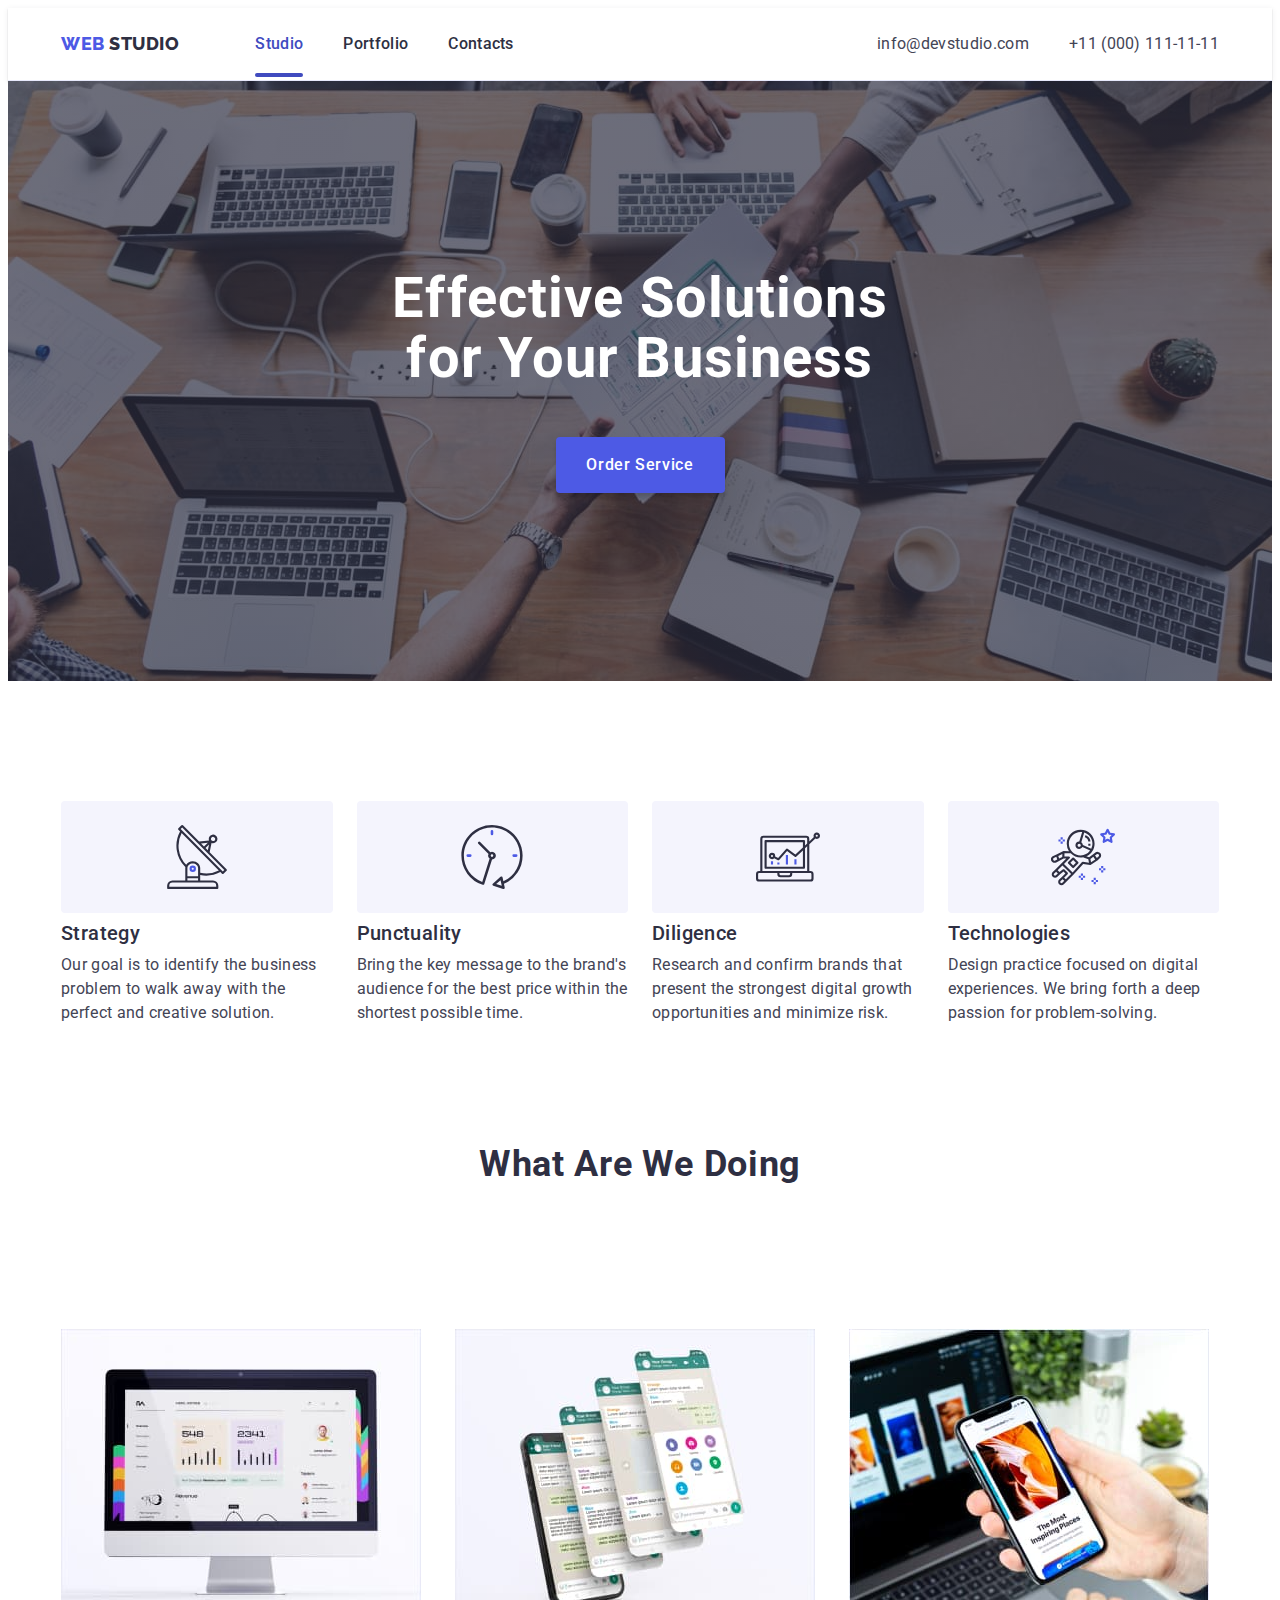
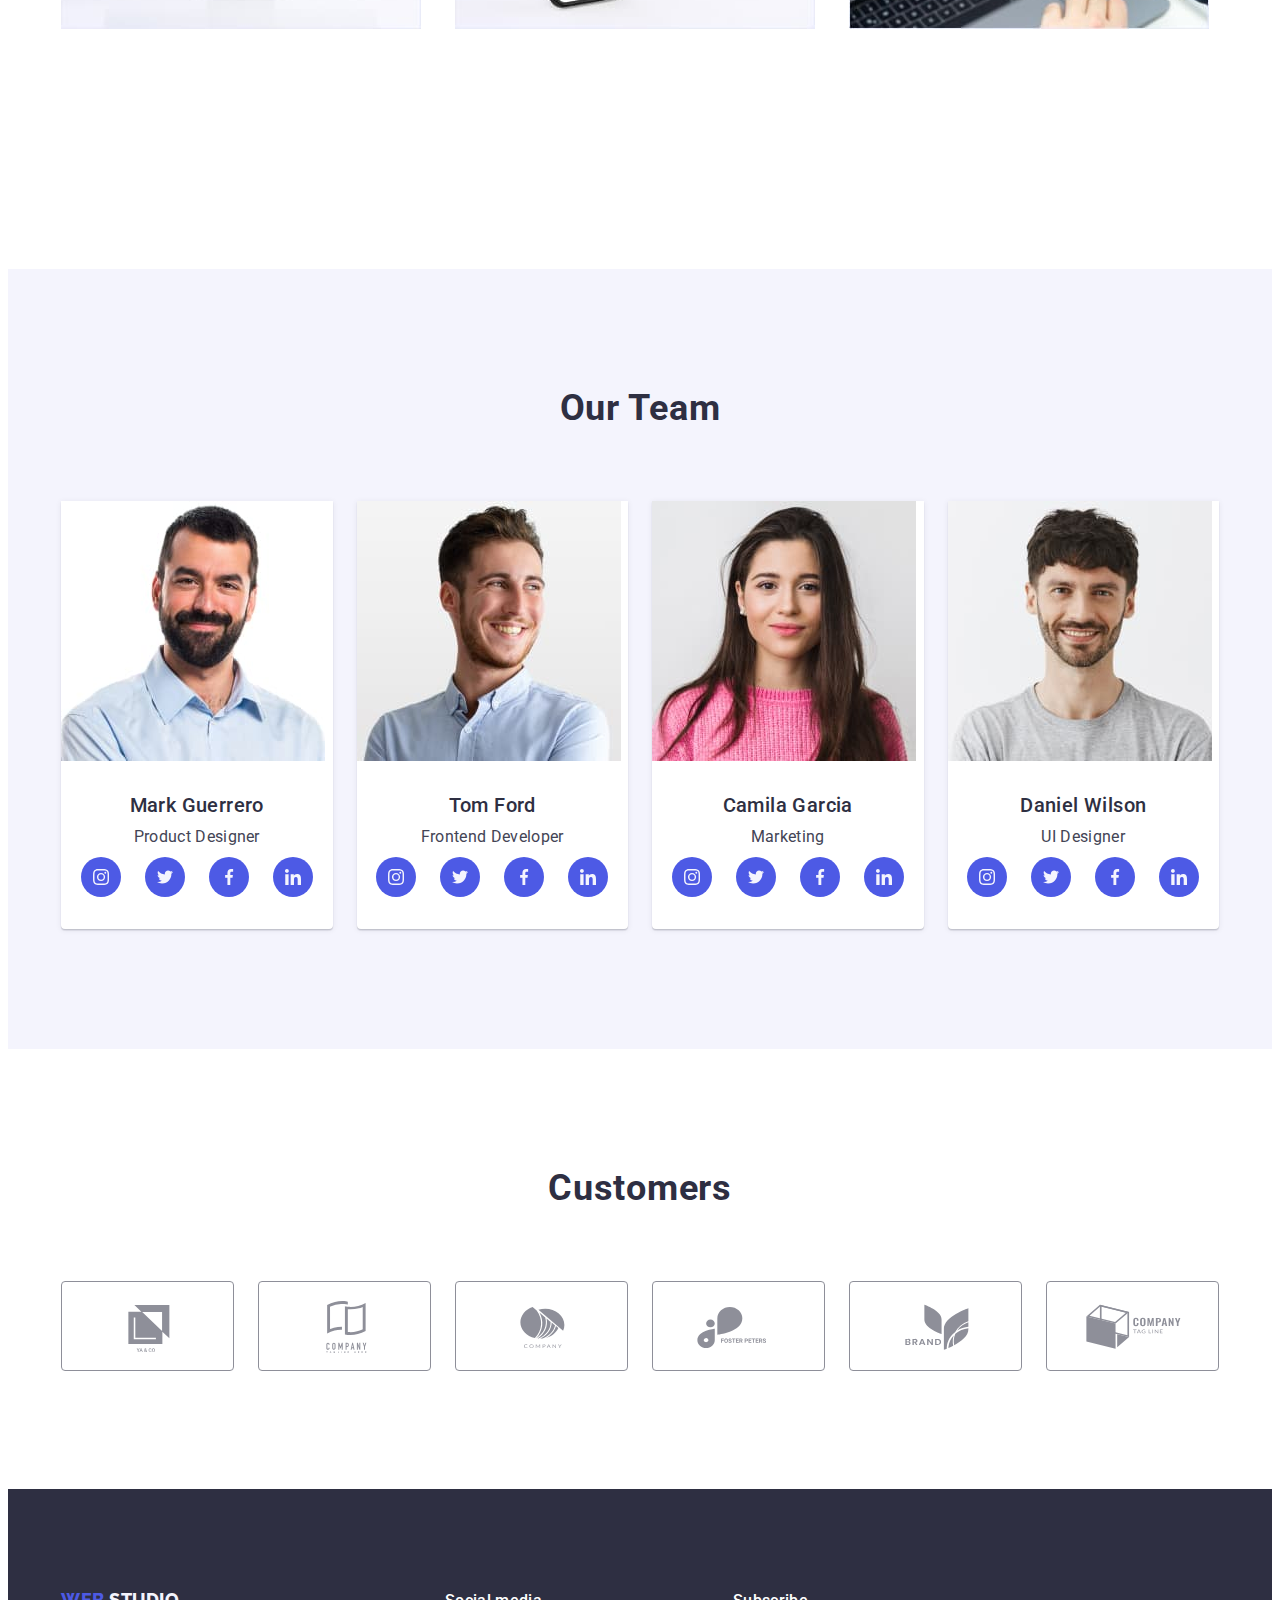
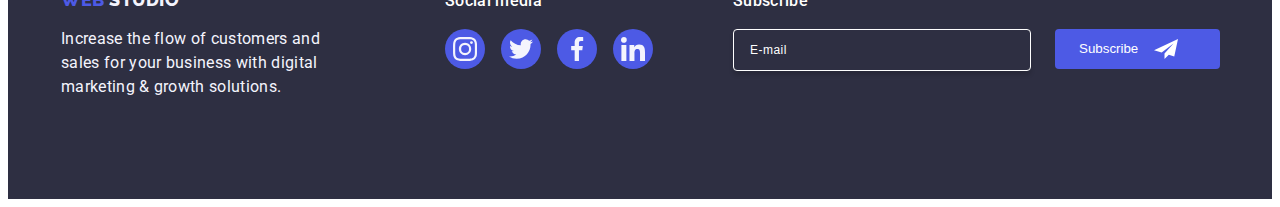
==== commit f599af60: "finish" ====
--- a/index.html
+++ b/index.html
@@ -382,10 +382,22 @@
           </li>
         </ul>
       </div>
+      <div class="form-footer-wrap">
+        <p class="form-footer-title">Subscribe</p>
+        <form class="form-footer">
+          <input class="form-footer-inp" id="inp-footer" type="email" placeholder="E-mail" />
+          <label class="form-footer-lab" for="inp-footer"></label>
+          <button class="button-form-footer" type="submit">Subscribe
+            <svg class="icon-footer-mail" height="24" width="24">
+              <use href="./images/icons.svg#icon-footer"></use>
+            </svg>
+          </button>
+        </form>
+      </div>
     </div>
   </footer>
-  <!-- is-hidden -->
-  <div class="backdrop " data-modal>
+
+  <div class="backdrop  is-hidden" data-modal>
     <div class="modal-window">
       <button class="modal-close-button" type="button" data-modal-close>
         <svg class="close-button" width="8" height="8">
@@ -439,15 +451,7 @@
             <a class="link-policy" href="">Privacy Policy</a>
           </label>
         </div>
-        <!-- <label class="">
-          Comment
-          <input class="coments-form" type="text" name="coments" placeholder="Text input" />
-        </label>
-        <label class="">
-          <input type="checkbox" />
-          
-        </label> -->
-        <button type="submit">Send</button>
+        <button class="button-form" type="submit">Send</button>
       </form>
     </div>
   </div>
--- a/css/styles.css
+++ b/css/styles.css
@@ -543,8 +543,7 @@
 }
 
 .cont-footer {
-  width: 1158px;
-  padding-left: 100px;
+  max-width: 1158px;
   margin: auto;
   display: flex;
   align-items: baseline;
@@ -558,6 +557,69 @@
   display: flex;
   gap: 120px;
   align-items: flex-start;
+}
+.wraper-foter-centr {
+  margin-right: 80px;
+}
+
+.form-footer-wrap {
+}
+
+.form-footer-title {
+  margin-bottom: 16px;
+  color: var(--background);
+    font-weight: 500;
+    letter-spacing: 0.02em;
+}
+
+.form-footer {
+  display: flex;
+}
+
+.form-footer-inp {
+  background-color: transparent;
+  outline: none;
+  border-radius: 4px;
+    border: 1px solid var(--background);
+    box-shadow: 0px 4px 4px 0px rgba(0, 0, 0, 0.15);
+    width: 264px;
+    height: 40px;
+    padding: 0 16px;
+    color: var(--background);
+    font-size: 12px;
+      line-height: 2;
+      letter-spacing: 0.04em;
+}
+
+
+.form-footer-inp::placeholder {
+  color: var(--background);
+    font-size: 12px;
+    line-height: 2;
+    letter-spacing: 0.04em;
+}
+
+.form-footer-lab {
+  margin-right: 24px;
+}
+
+.button-form-footer {
+width: 165px;
+height: 40px;
+background-color: var(--brand-color);
+border-radius: 4px;
+border: none;
+color: var(--background);
+fill: var(--background);
+padding: 8px 24px;
+display: flex;
+align-items: center;
+}
+
+
+
+.icon-footer-mail {
+  margin-left: 16px;
 }
 
 .title-socmed {
@@ -780,6 +842,7 @@
 }
 
 .label-form {
+  display: block;
   margin-bottom: 4px;
   color: var(--subtle-text);
   font-size: 12px;
@@ -809,6 +872,8 @@
   border-color: var(--brand-color);
 }
 
+
+
 .icon-modal {
   position: absolute;
   left: 16px;
@@ -827,10 +892,12 @@
 }
 
 .label-field {
+  display: block;
   color: var(--subtle-text);
   font-size: 12px;
   line-height: 1.16;
   letter-spacing: 0.04em;
+  margin-bottom: 4px;
 }
 
 .text-user {
@@ -842,6 +909,8 @@
   resize: none;
   outline: transparent;
   transition: border-color 250ms cubic-bezier(0.4, 0, 0.2, 1);
+  margin-bottom: 16px;
+  display: block;
 }
 
 .text-user:hover {
@@ -859,17 +928,24 @@
   letter-spacing: 0.04em;
 }
 
+.wrap-field {
+  margin-bottom: 24px;
+}
+
 .label-field-sel {
   color: var(--subtle-text);
   font-size: 12px;
   line-height: 1.16;
   letter-spacing: 0.04em;
+  display: flex;
+ align-items: center;
 }
 
 .link-policy {
   color: var(--brand-color);
   line-height: 1.33;
   text-decoration-line: underline;
+  margin-left: 4px;
 }
 
 .chek {
@@ -884,6 +960,7 @@
   transition: background-color 250ms cubic-bezier(0.4, 0, 0.2, 1),
     border 250ms cubic-bezier(0.4, 0, 0.2, 1),
     fill 250ms cubic-bezier(0.4, 0, 0.2, 1);
+    margin-right: 8px;
 }
 
 .label-field-inp:checked + .label-field-sel .chek {
@@ -899,3 +976,23 @@
 .label-field-inp:focus + .label-field-sel .chek {
   border-color: var(--brand-color);
 }
+
+.button-form {
+  width: 169px;
+  height: 56px;
+  background-color: var(--brand-color);
+  border: none;
+  border-radius: 4px;
+  color: var(--background);
+  margin-left: 50%;
+  transform: translateX(-50%);
+  transition: background-color 250ms cubic-bezier(0.4, 0, 0.2, 1);
+}
+
+.button-form:hover {
+  background-color: var(--ocean);
+}
+
+.button-form:focus {
+  background-color: var(--ocean);
+}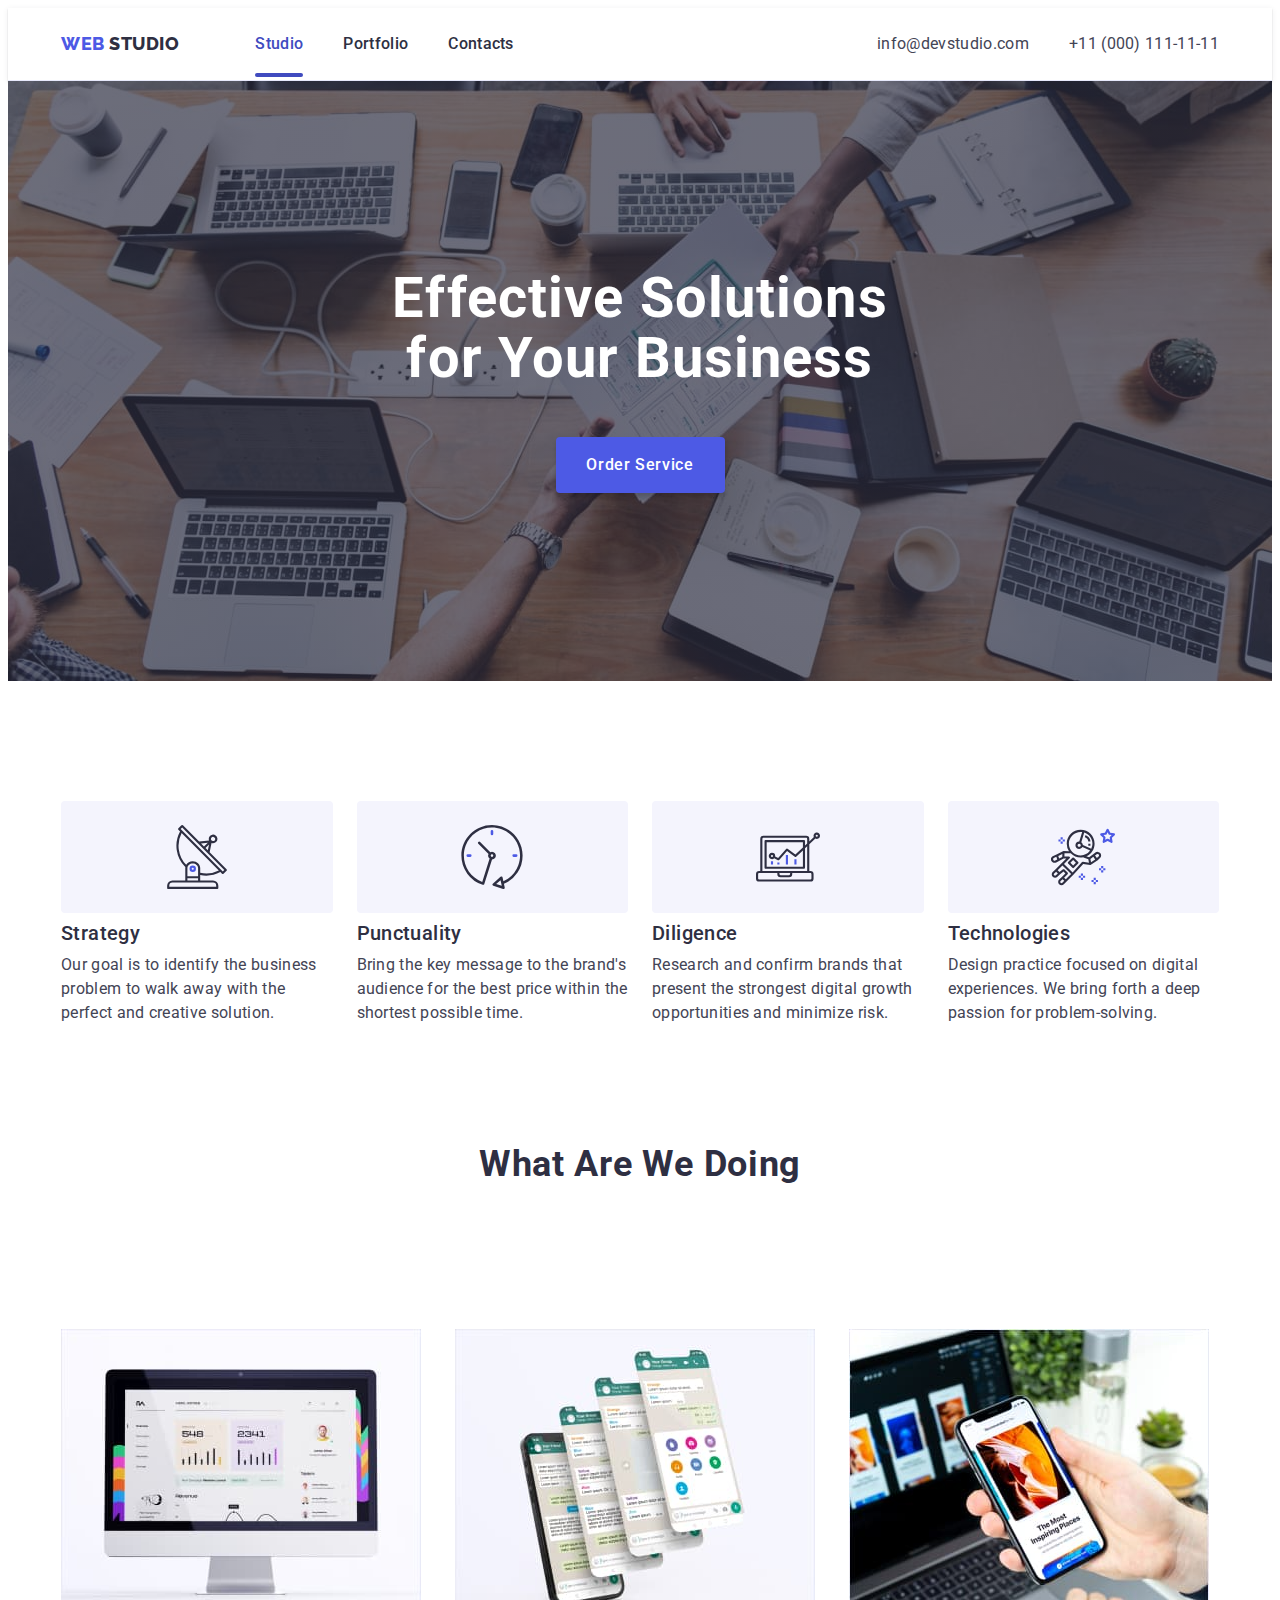
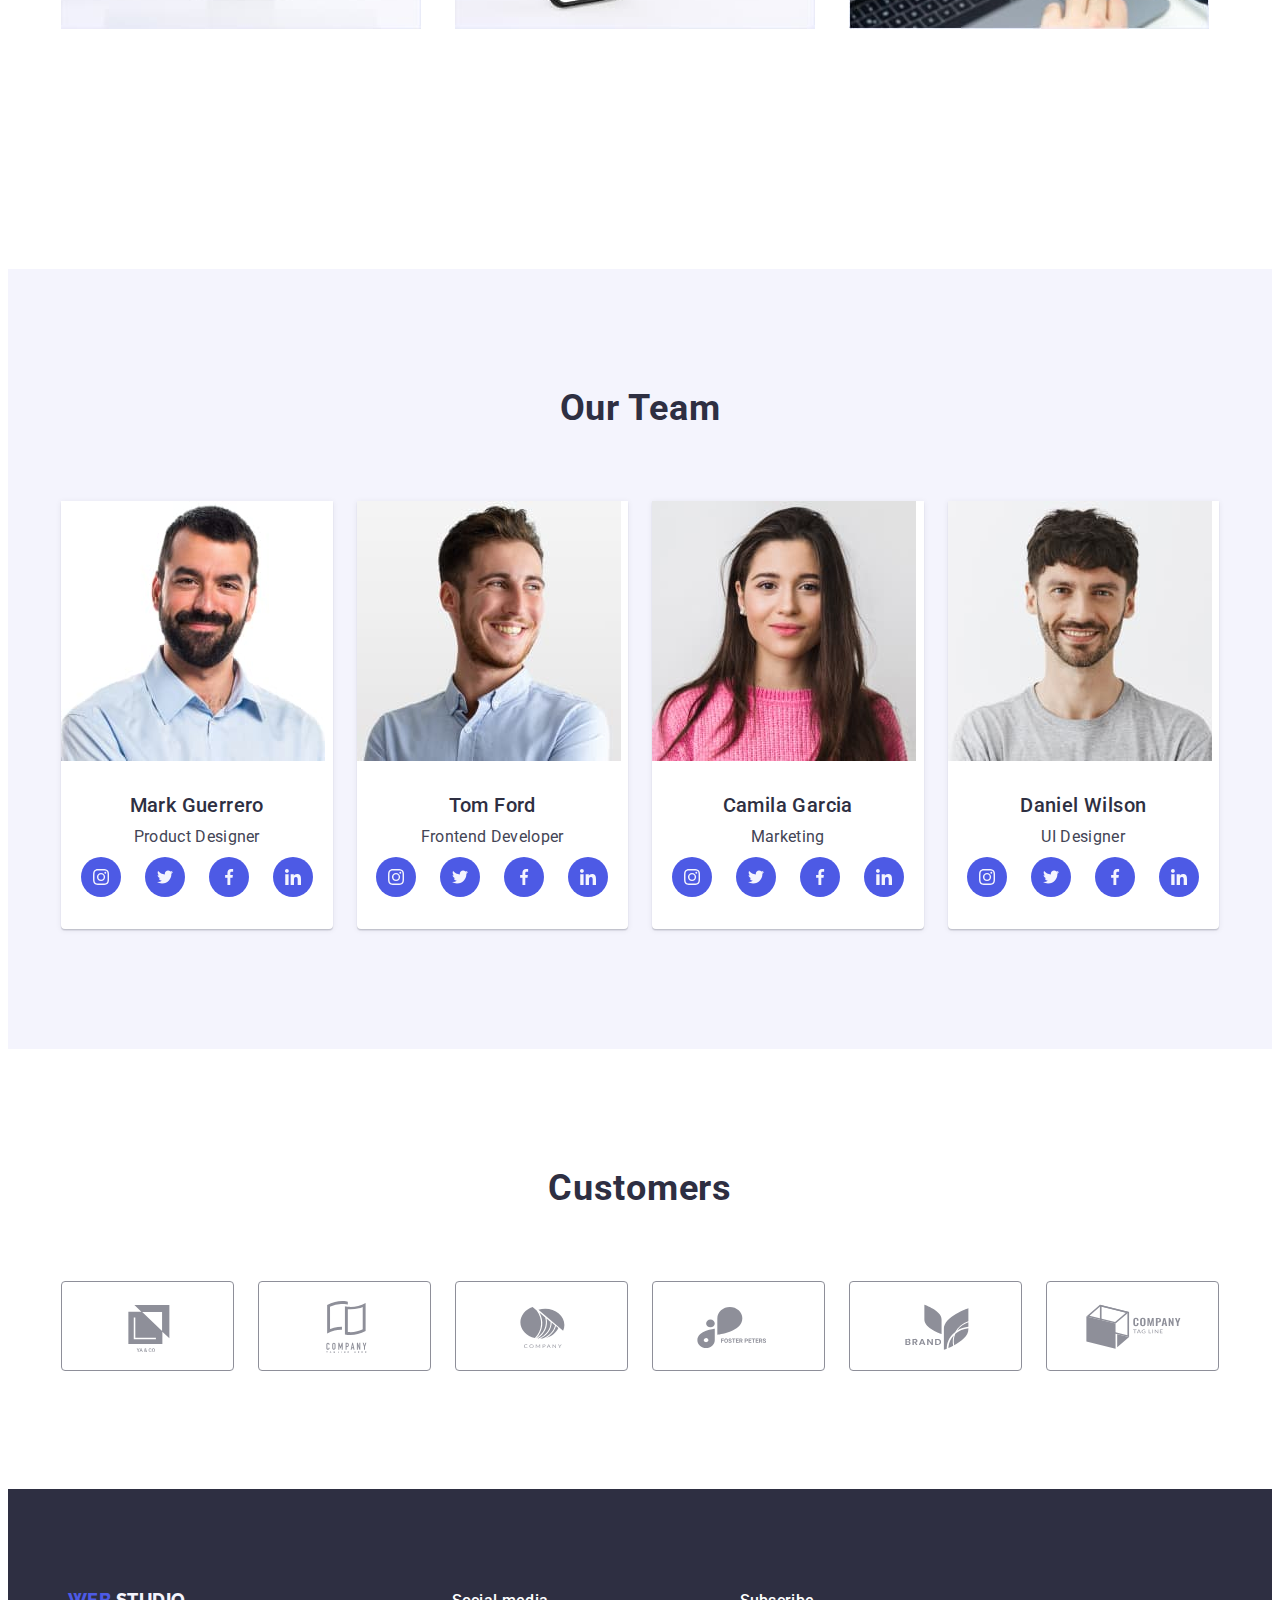
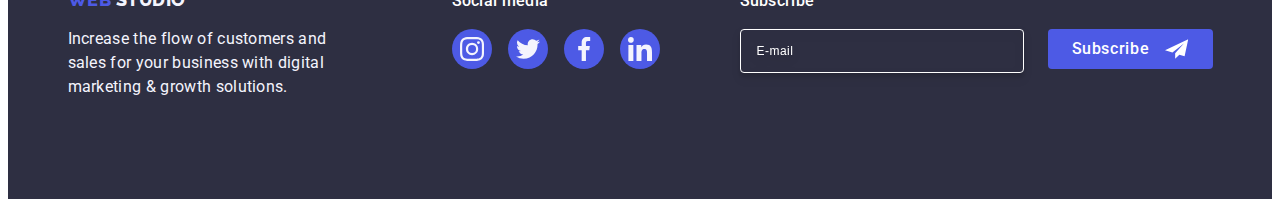
==== commit 807e5595: "extreme" ====
--- a/index.html
+++ b/index.html
@@ -385,8 +385,9 @@
       <div class="form-footer-wrap">
         <p class="form-footer-title">Subscribe</p>
         <form class="form-footer">
-          <input class="form-footer-inp" id="inp-footer" type="email" placeholder="E-mail" />
-          <label class="form-footer-lab" for="inp-footer"></label>
+          <label class="form-footer-lab" for="inp-footer">
+            <input name="inp-footer" class="form-footer-inp" id="inp-footer" type="email" placeholder="E-mail" />
+          </label>
           <button class="button-form-footer" type="submit">Subscribe
             <svg class="icon-footer-mail" height="24" width="24">
               <use href="./images/icons.svg#icon-footer"></use>
@@ -404,14 +405,14 @@
           <use href="./images/icons.svg#icon-close-black"></use>
         </svg>
       </button>
+      <p class="form-tytle">Leave your contacts and we will call you back</p>
       <form class="form-modal">
-        <p class="form-tytle">Leave your contacts and we will call you back</p>
         <div class="wrap-term">
           <label class="label-form" for="name">
             Name</label>
           <div class="wrap-icon-form">
-            <input class="input-modal" type="text" name="name" id="name" />
-            <svg class="icon-modal" width="18" height="18">
+            <input class="input-modal" type="text" name="user-name" id="name" />
+            <svg class="icon-modal" width="18" height="24">
               <use href="./images/icons.svg#icon-name-logo" />
             </svg>
           </div>
@@ -437,12 +438,13 @@
           </div>
         </div>
         <div class="wrap-field">
-          <label class="label-field" for="user-text">Comment</label>
-          <textarea class="text-user" name="user-text" id="user-text" placeholder="Text input"></textarea>
+          <label class="label-form" for="user-comment">Comment</label>
+          <textarea class="text-user" name="user-comment" id="user-comment" placeholder="Text input"></textarea>
         </div>
         <div class="wrap-field">
-          <input class="label-field-inp visually-hidden" type="checkbox" id="user-text-sel" name="policy" value="tre">
-          <label class="label-field-sel" for="user-text-sel">
+          <input class="label-field-inp visually-hidden" type="checkbox" id="user-privacy" name="user-privacy"
+            value="true">
+          <label class="label-field-sel" for="user-privacy">
             <span class="chek">
               <svg class="chek-icon" width="10" height="8">
                 <use href="./images/icons.svg#icon-Vector" />
--- a/css/styles.css
+++ b/css/styles.css
@@ -568,55 +568,60 @@
 .form-footer-title {
   margin-bottom: 16px;
   color: var(--background);
-    font-weight: 500;
-    letter-spacing: 0.02em;
+  font-weight: 500;
+  letter-spacing: 0.02em;
 }
 
 .form-footer {
   display: flex;
+  gap: 24px;
 }
 
 .form-footer-inp {
   background-color: transparent;
   outline: none;
   border-radius: 4px;
-    border: 1px solid var(--background);
-    box-shadow: 0px 4px 4px 0px rgba(0, 0, 0, 0.15);
-    width: 264px;
-    height: 40px;
-    padding: 0 16px;
-    color: var(--background);
-    font-size: 12px;
-      line-height: 2;
-      letter-spacing: 0.04em;
-}
-
+  border: 1px solid var(--background);
+  box-shadow: 0px 4px 4px 0px rgba(0, 0, 0, 0.15);
+  width: 264px;
+  height: 40px;
+  padding-left: 16px;
+  color: var(--background);
+  font-size: 12px;
+  line-height: 1.5;
+  letter-spacing: 0.04em;
+  filter: drop-shadow(0px 4px 4px rgba(0, 0, 0, 0.15));
+}
 
 .form-footer-inp::placeholder {
   color: var(--background);
-    font-size: 12px;
-    line-height: 2;
-    letter-spacing: 0.04em;
+  font-size: 12px;
+  line-height: 2;
+  letter-spacing: 0.04em;
 }
 
 .form-footer-lab {
-  margin-right: 24px;
 }
 
 .button-form-footer {
-width: 165px;
-height: 40px;
-background-color: var(--brand-color);
-border-radius: 4px;
-border: none;
-color: var(--background);
-fill: var(--background);
-padding: 8px 24px;
-display: flex;
-align-items: center;
-}
-
-
+  width: 165px;
+  height: 40px;
+  background-color: var(--brand-color);
+  border-radius: 4px;
+  border: none;
+  color: var(--background);
+  fill: var(--background);
+  padding: 8px 24px;
+  display: flex;
+  align-items: center;
+  justify-content: center;
+  font-family: 'Roboto', sans-serif;
+  font-size: 16px;
+  font-weight: 500;
+  line-height: 1.5;
+  letter-spacing: 0.04em;
+  cursor: pointer;
+}
 
 .icon-footer-mail {
   margin-left: 16px;
@@ -770,6 +775,8 @@
   box-shadow: 0px 2px 1px 0px rgba(0, 0, 0, 0.2),
     0px 1px 3px 0px rgba(0, 0, 0, 0.12), 0px 1px 1px 0px rgba(0, 0, 0, 0.14);
   transition: transform 250ms cubic-bezier(0.4, 0, 0.2, 1);
+
+  padding: 72px 24px 24px 24px;
 }
 
 .close-button {
@@ -826,14 +833,13 @@
 }
 
 .form-modal {
-  padding: 72px 24px 24px 24px;
 }
 
 .form-tytle {
   color: var(--background-footer);
   text-align: center;
   font-weight: 500;
-  letter-spacing: 0.32px;
+  letter-spacing: 0.02em;
   margin-bottom: 16px;
 }
 
@@ -847,6 +853,7 @@
   color: var(--subtle-text);
   font-size: 12px;
   letter-spacing: 0.04em;
+  line-height: 1.17;
 }
 
 .wrap-icon-form {
@@ -858,6 +865,7 @@
   height: 40px;
   border-radius: 4px;
   border: 1px solid rgba(46, 47, 66, 0.4);
+  background-color: transparent;
   padding-left: 38px;
   padding-right: 24px;
   outline: transparent;
@@ -871,8 +879,6 @@
 .input-modal:focus {
   border-color: var(--brand-color);
 }
-
-
 
 .icon-modal {
   position: absolute;
@@ -891,14 +897,14 @@
   fill: var(--brand-color);
 }
 
-.label-field {
+/* .label-field {
   display: block;
   color: var(--subtle-text);
   font-size: 12px;
   line-height: 1.16;
   letter-spacing: 0.04em;
   margin-bottom: 4px;
-}
+} */
 
 .text-user {
   width: 100%;
@@ -911,6 +917,11 @@
   transition: border-color 250ms cubic-bezier(0.4, 0, 0.2, 1);
   margin-bottom: 16px;
   display: block;
+  font-size: 12px;
+  line-height: 1.17;
+  letter-spacing: 0.04em;
+  color: rgba(46, 47, 66, 0.4);
+  background-color: transparent;
 }
 
 .text-user:hover {
@@ -935,10 +946,10 @@
 .label-field-sel {
   color: var(--subtle-text);
   font-size: 12px;
-  line-height: 1.16;
-  letter-spacing: 0.04em;
-  display: flex;
- align-items: center;
+  line-height: 1.17;
+  letter-spacing: 0.04em;
+  display: flex;
+  align-items: center;
 }
 
 .link-policy {
@@ -949,7 +960,7 @@
 }
 
 .chek {
-  display: flex;
+  display: inline-flex;
   width: 16px;
   height: 16px;
   border: 1px solid rgba(46, 47, 66, 0.4);
@@ -960,7 +971,7 @@
   transition: background-color 250ms cubic-bezier(0.4, 0, 0.2, 1),
     border 250ms cubic-bezier(0.4, 0, 0.2, 1),
     fill 250ms cubic-bezier(0.4, 0, 0.2, 1);
-    margin-right: 8px;
+  margin-right: 8px;
 }
 
 .label-field-inp:checked + .label-field-sel .chek {
@@ -978,6 +989,7 @@
 }
 
 .button-form {
+  display: block;
   width: 169px;
   height: 56px;
   background-color: var(--brand-color);
@@ -987,6 +999,12 @@
   margin-left: 50%;
   transform: translateX(-50%);
   transition: background-color 250ms cubic-bezier(0.4, 0, 0.2, 1);
+  font-family: 'Roboto', sans-serif;
+  font-size: 16px;
+  font-weight: 500;
+  line-height: 1.5;
+  letter-spacing: 0.04em;
+  cursor: pointer;
 }
 
 .button-form:hover {
@@ -995,4 +1013,4 @@
 
 .button-form:focus {
   background-color: var(--ocean);
-}+}
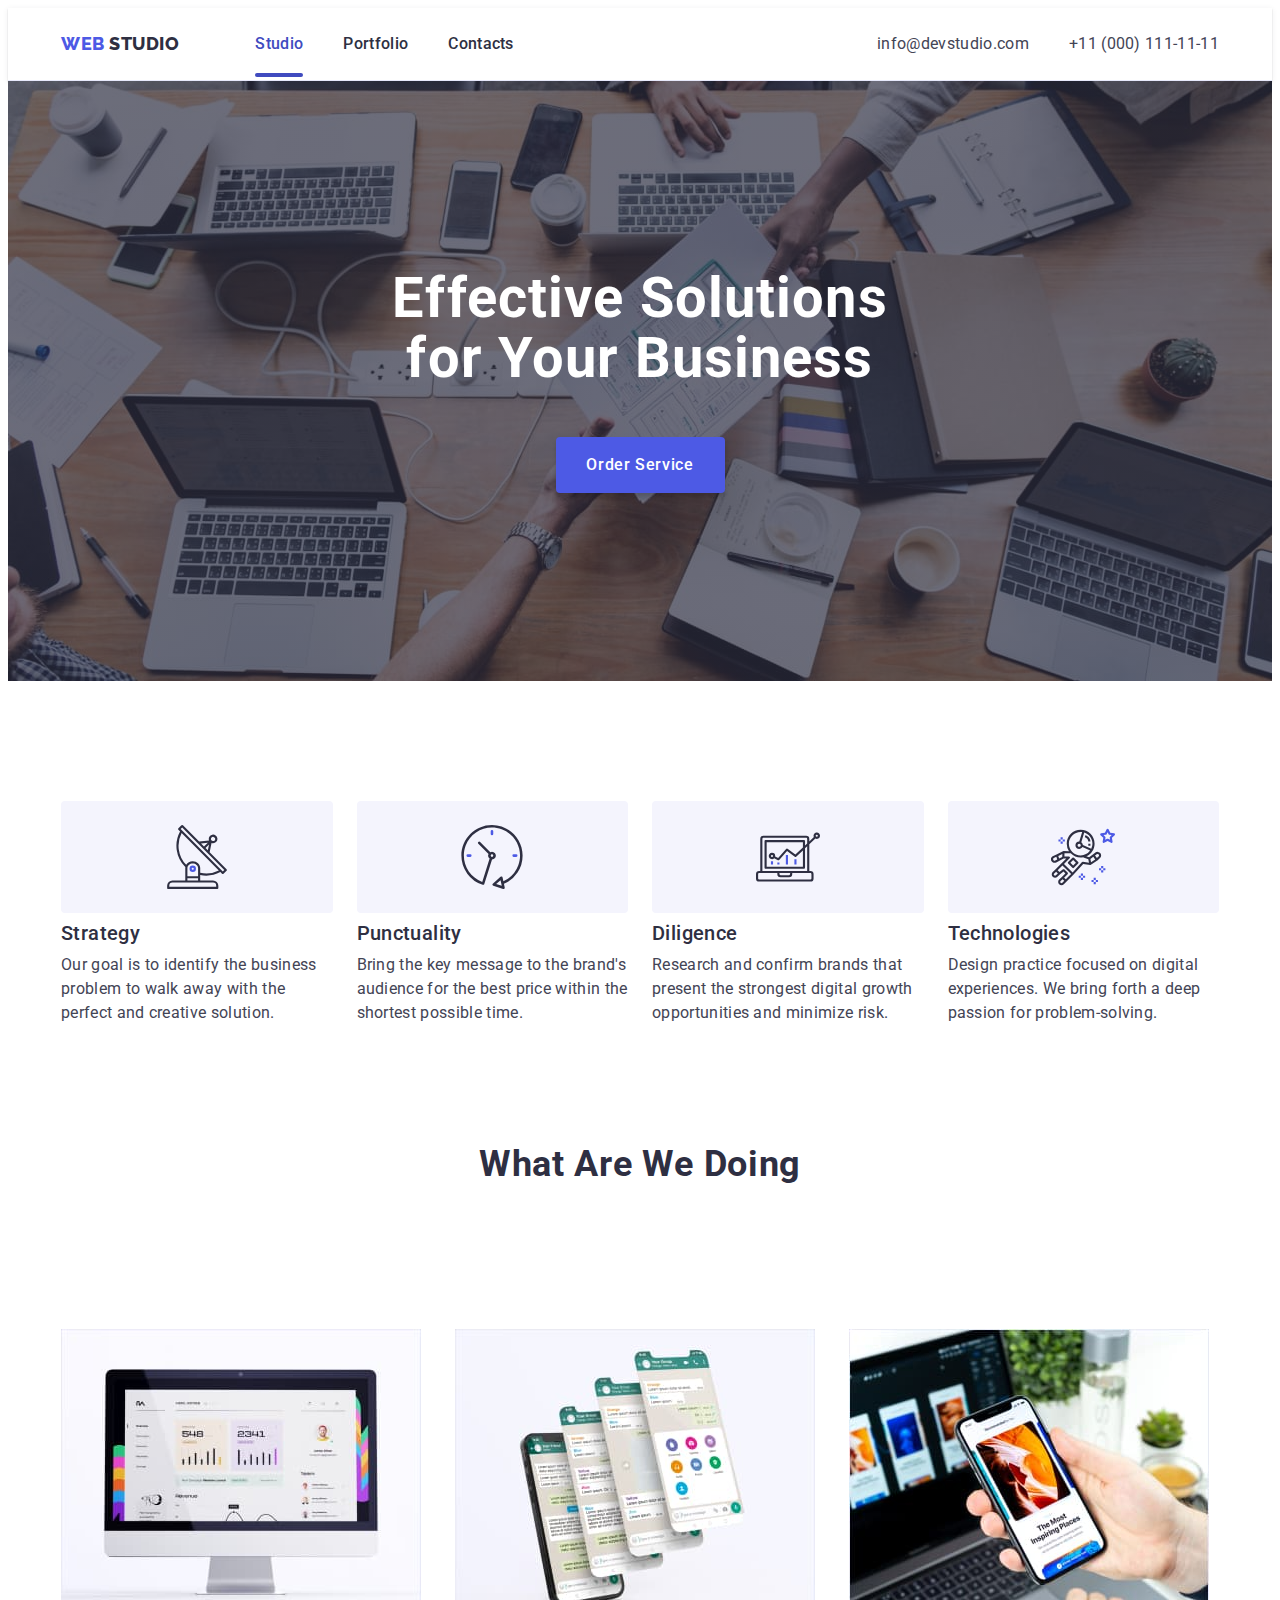
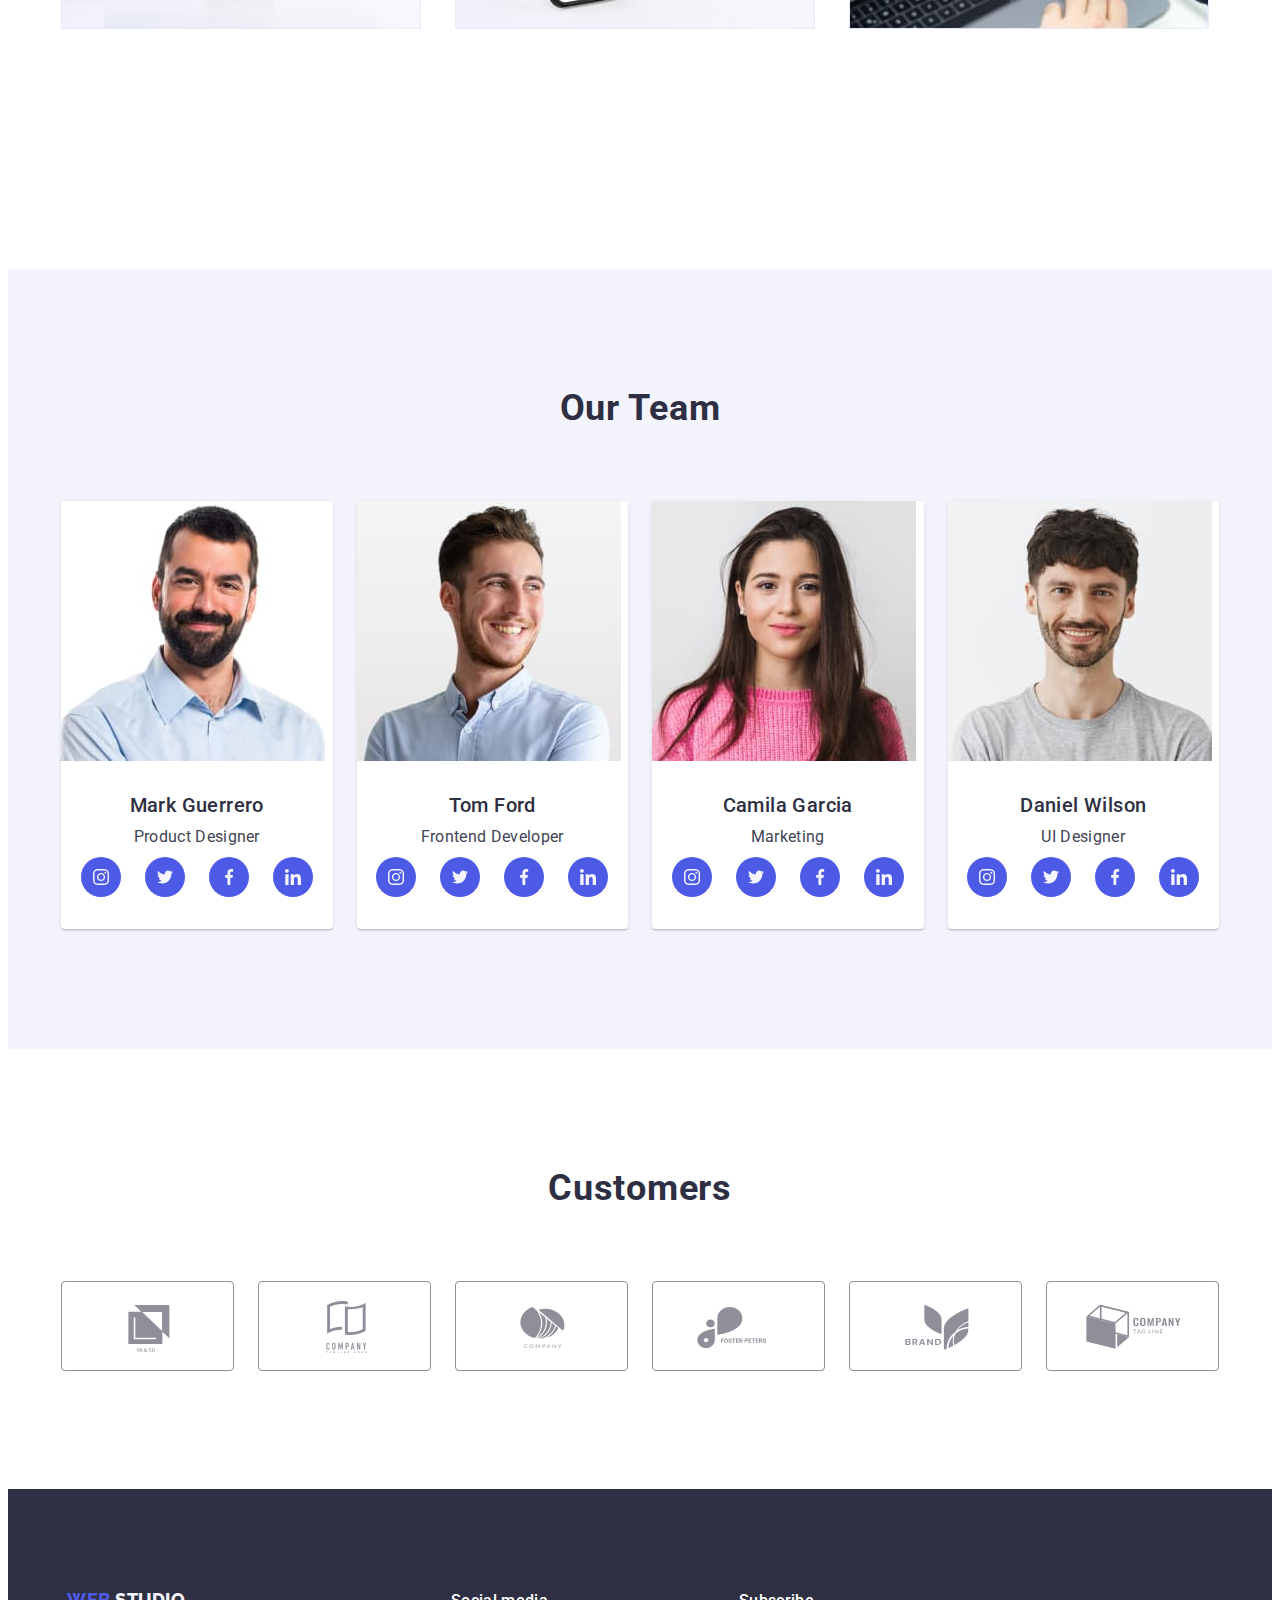
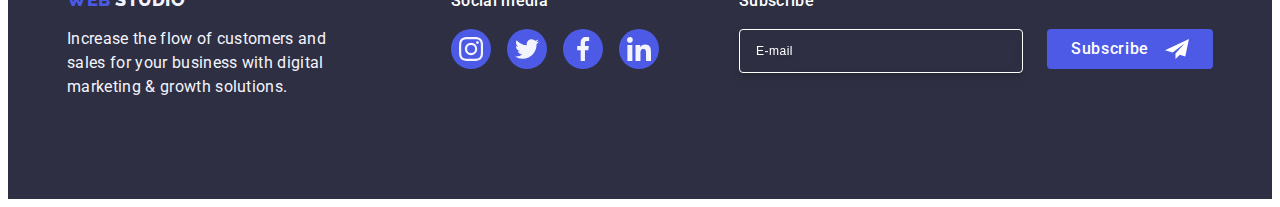
==== commit 45d49602: "terminal" ====
--- a/index.html
+++ b/index.html
@@ -408,10 +408,10 @@
       <p class="form-tytle">Leave your contacts and we will call you back</p>
       <form class="form-modal">
         <div class="wrap-term">
-          <label class="label-form" for="name">
+          <label class="label-form" for="user-name">
             Name</label>
           <div class="wrap-icon-form">
-            <input class="input-modal" type="text" name="user-name" id="name" />
+            <input class="input-modal" type="text" name="user-name" id="user-name" />
             <svg class="icon-modal" width="18" height="24">
               <use href="./images/icons.svg#icon-name-logo" />
             </svg>
@@ -422,7 +422,7 @@
             Phone</label>
           <div class="wrap-icon-form">
             <input class="input-modal" type="tel" name="phone" id="phone" />
-            <svg class="icon-modal" width="18" height="18">
+            <svg class="icon-modal" width="18" height="24">
               <use href="./images/icons.svg#icon-phone-logo" />
             </svg>
           </div>
@@ -432,7 +432,7 @@
             Email</label>
           <div class="wrap-icon-form">
             <input class="input-modal" type="email" name="email" id="email" />
-            <svg class="icon-modal" width="18" height="18">
+            <svg class="icon-modal" width="18" height="24">
               <use href="./images/icons.svg#icon-email-logo" />
             </svg>
           </div>
--- a/css/styles.css
+++ b/css/styles.css
@@ -604,7 +604,7 @@
 }
 
 .button-form-footer {
-  width: 165px;
+  min-width: 165px;
   height: 40px;
   background-color: var(--brand-color);
   border-radius: 4px;
@@ -858,6 +858,7 @@
 
 .wrap-icon-form {
   position: relative;
+  margin-bottom: 16px;
 }
 
 .input-modal {
@@ -869,7 +870,7 @@
   padding-left: 38px;
   padding-right: 24px;
   outline: transparent;
-  transition: border 250ms cubic-bezier(0.4, 0, 0.2, 1);
+  transition: border-color 250ms cubic-bezier(0.4, 0, 0.2, 1);
 }
 
 .input-modal:hover {
@@ -896,15 +897,6 @@
 .input-modal:focus + .icon-modal {
   fill: var(--brand-color);
 }
-
-/* .label-field {
-  display: block;
-  color: var(--subtle-text);
-  font-size: 12px;
-  line-height: 1.16;
-  letter-spacing: 0.04em;
-  margin-bottom: 4px;
-} */
 
 .text-user {
   width: 100%;
@@ -948,7 +940,6 @@
   font-size: 12px;
   line-height: 1.17;
   letter-spacing: 0.04em;
-  display: flex;
   align-items: center;
 }
 
@@ -990,7 +981,7 @@
 
 .button-form {
   display: block;
-  width: 169px;
+  min-width: 169px;
   height: 56px;
   background-color: var(--brand-color);
   border: none;
